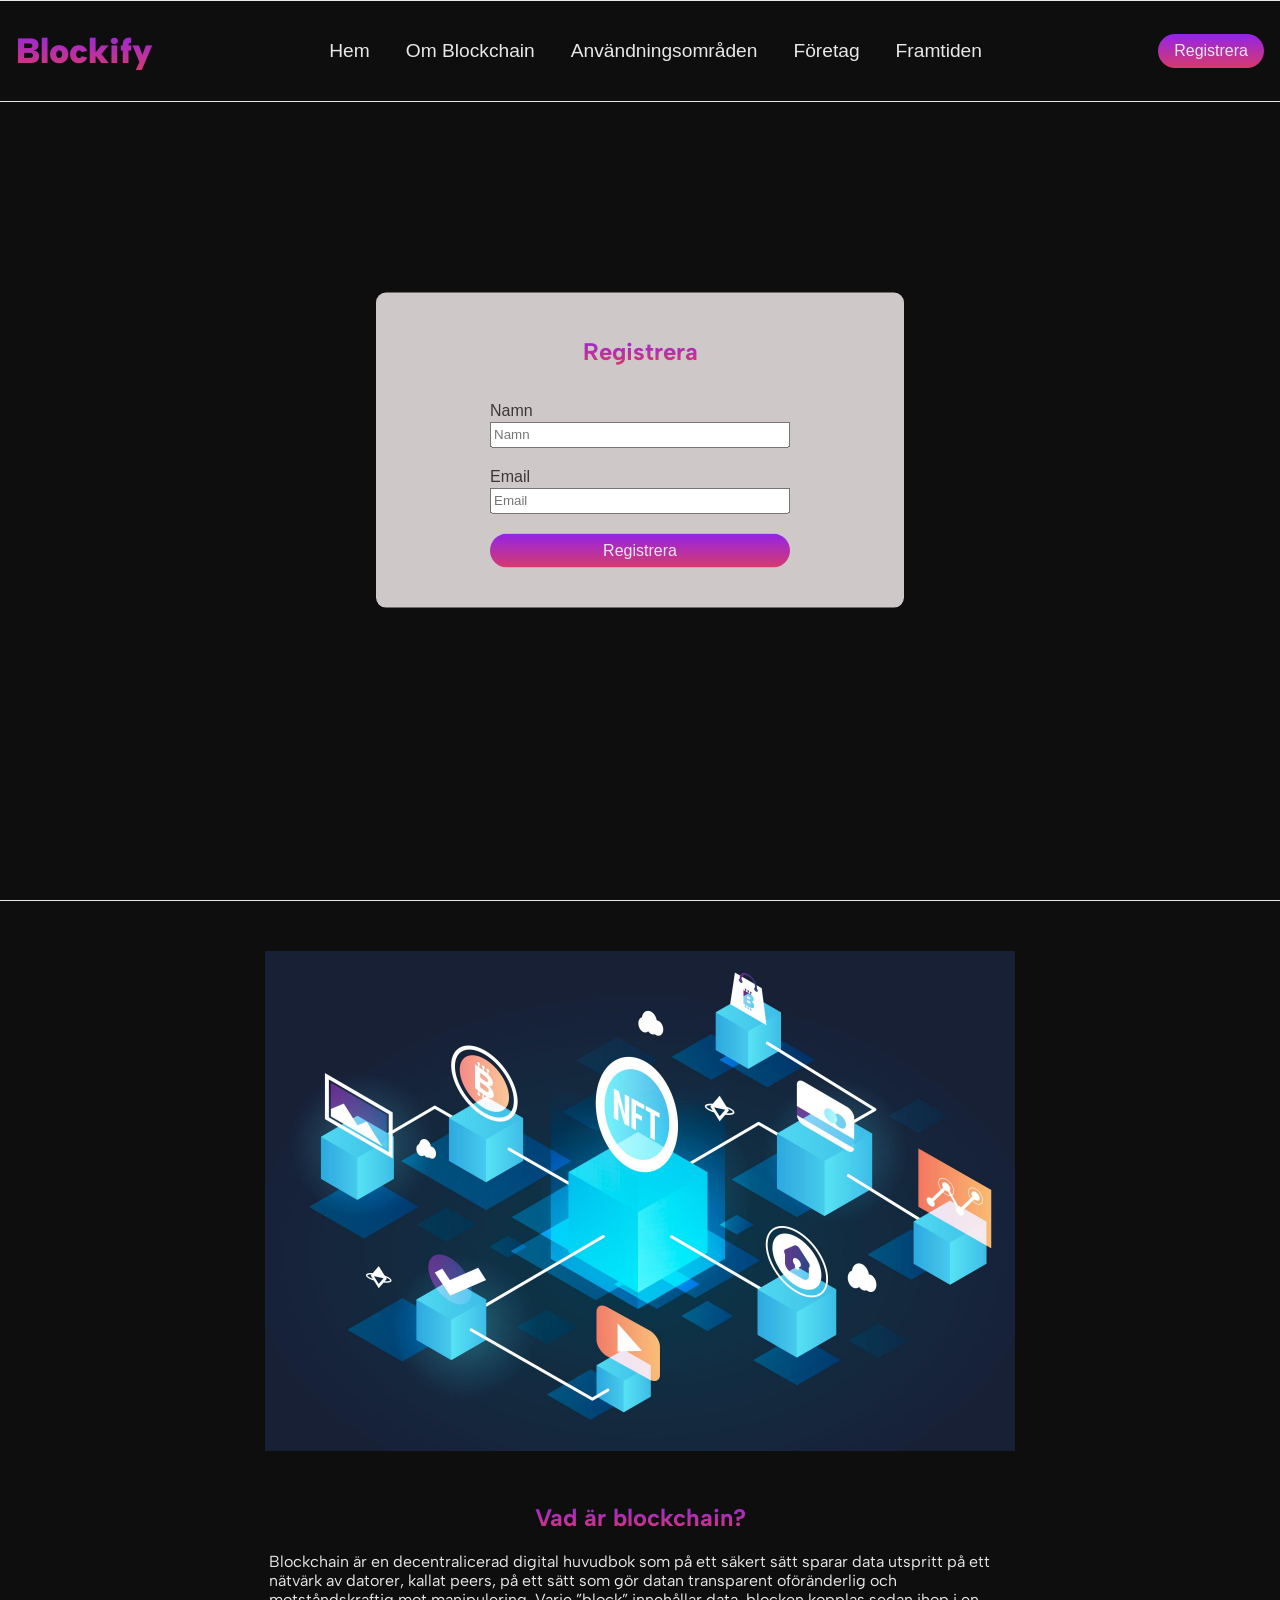
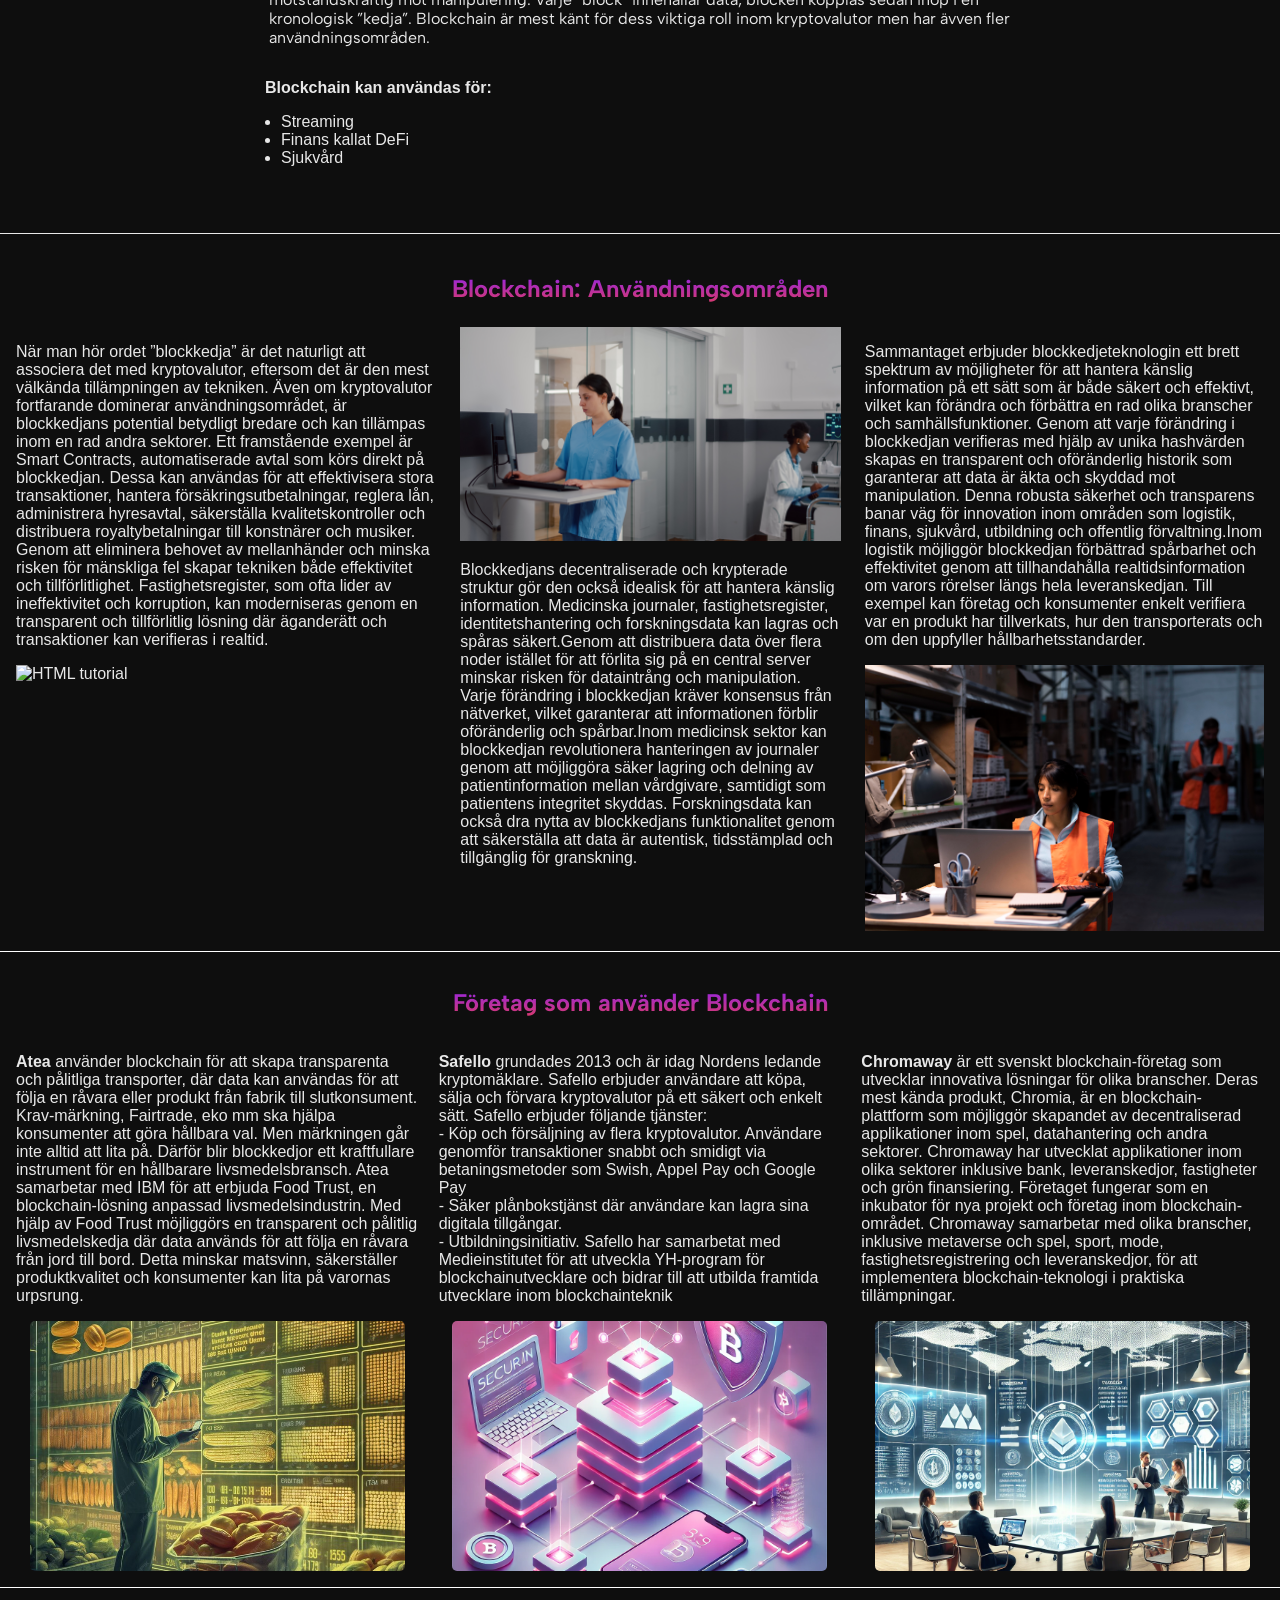
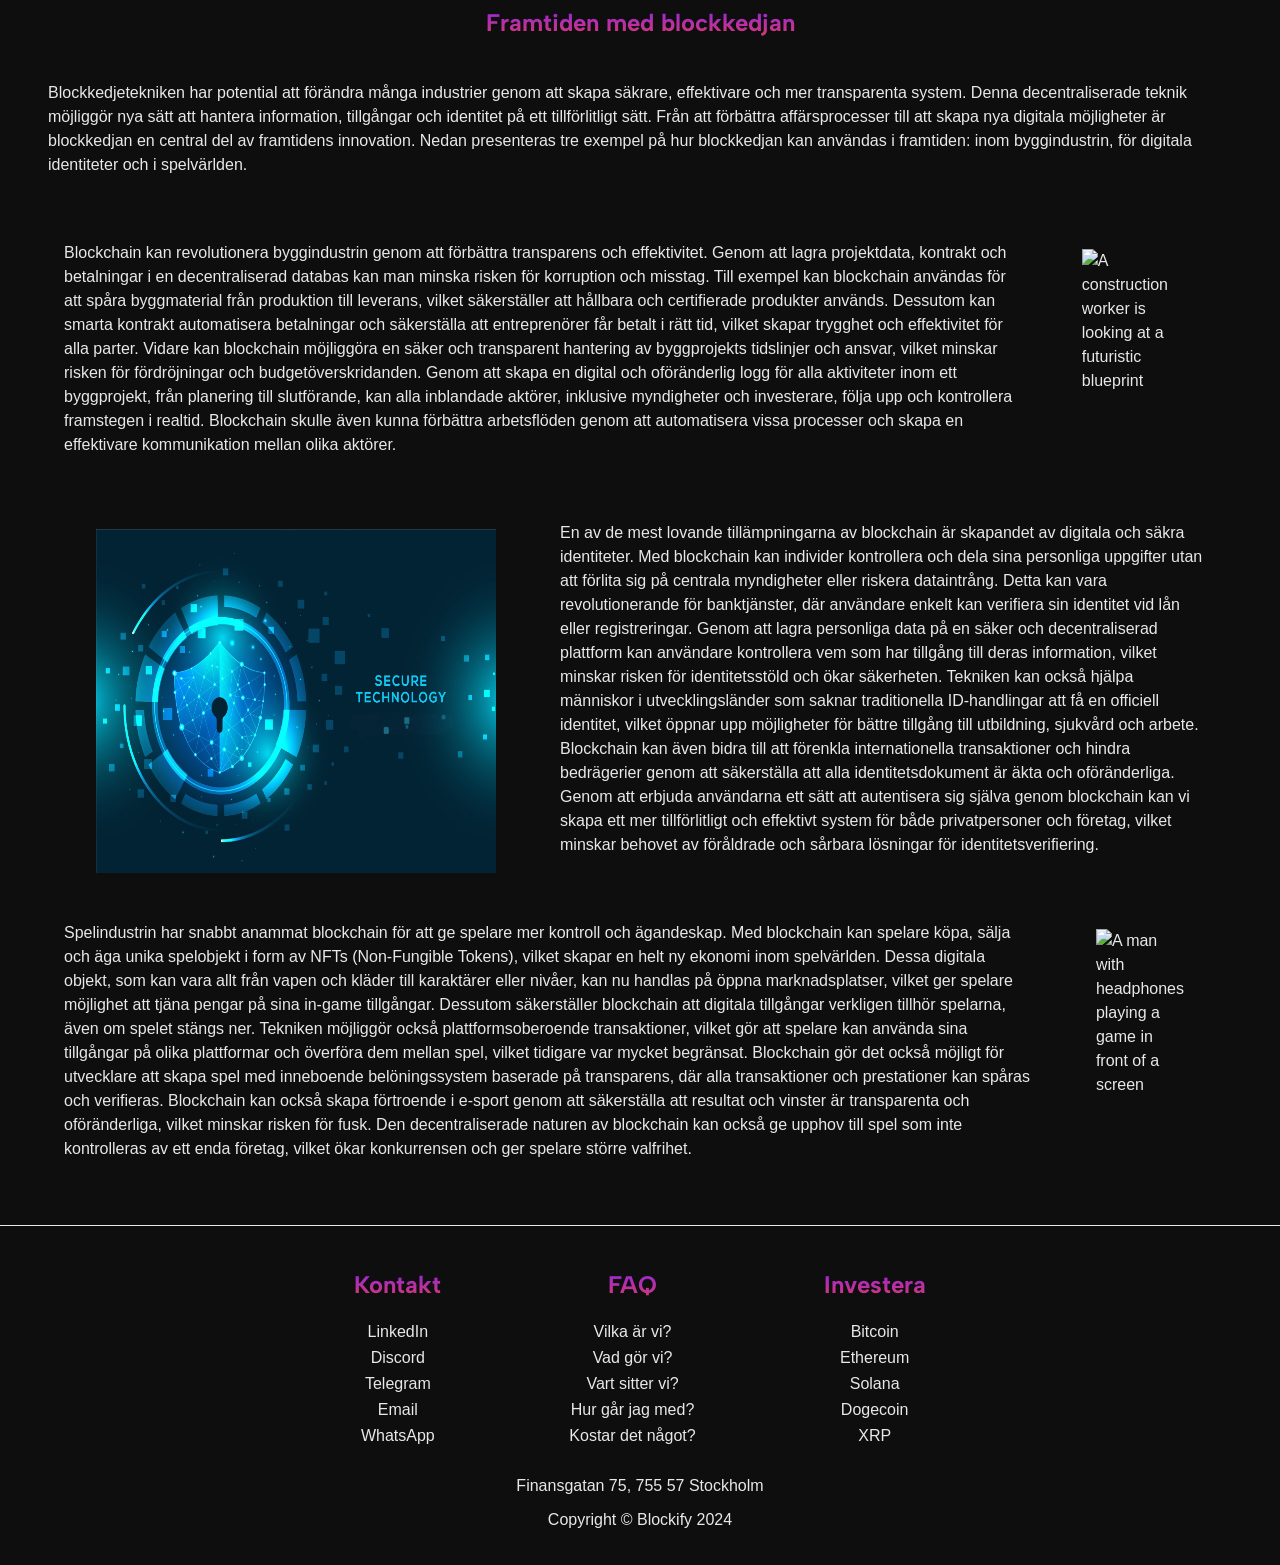
==== index.html @ 1b8ef982 "Valideringsfix ritas images" ====
<!DOCTYPE html>
<html lang="sv">
  <head>
    <link rel="preconnect" href="https://fonts.googleapis.com" />
    <link rel="preconnect" href="https://fonts.gstatic.com" crossorigin />
    <link
      href="https://fonts.googleapis.com/css2?family=Albert+Sans:ital@0;1&display=swap"
      rel="stylesheet"
    />
    <meta charset="UTF-8" />
    <title>HTML 5 Boilerplate</title>
    <link rel="stylesheet" href="CSS/style.css" />
  </head>
  <body>
    <header class="top">
      <nav>
        <div class="nav-wrapper">
          <h1>Blockify</h1>
          <ul class="nav-ul">
            <li class="nav-top">Hem</li>
            <li class="nav-intro-section">Om Blockchain</li>
            <li class="nav-usage-section">Användningsområden</li>
            <li class="nav-container">Företag</li>
            <li class="nav-future-section">Framtiden</li>
          </ul>
          <button class="nav-top" type="button">Registrera</button>
        </div>
      </nav>

      <section class="signup-form-parent">
        <h2 class="signup-heading">Registrera</h2>
        <form class="signup-form">
          <label class="signup-label" for="namn"
            ><span> Namn </span>
            <input name="namn" type="text" id="namn" placeholder="Namn"
          /></label>
          <label class="signup-label" for="email"
            ><span> Email </span>
            <input name="email" type="email" id="email" placeholder="Email"
          /></label>
          <button class="nav-top" type="submit">Registrera</button>
        </form>
      </section>
    </header>

    <main>
      <!-- Image from: https://www.freepik.com/free-vector/gradient-style-nft-concept_14064705.htm#fromView=search&page=1&position=28&uuid=7e52c27d-6ad4-4a2b-aae3-d9a4436852f5 -->
      <section class="intro-section">
        <div class="intro-wrapper">
          <img
            src="./assets/img/blockchain_illustration.jpg"
            alt="block som representerar olika produkter som blockchain kan anvnändas till."
            class="intro-img"
          />
          <div class="intro-text">
            <h2>Vad är blockchain?</h2>
            <p>
              Blockchain är en decentralicerad digital huvudbok som på ett
              säkert sätt sparar data utspritt på ett nätvärk av datorer, kallat
              peers, på ett sätt som gör datan transparent oföränderlig och
              motståndskraftig mot manipulering. Varje ”block” innehållar data,
              blocken kopplas sedan ihop i en kronologisk ”kedja”. Blockchain är
              mest känt för dess viktiga roll inom kryptovalutor men har ävven
              fler användningsområden.
            </p>
          </div>
          <div class="intro-ul-list">
            <strong>Blockchain kan användas för:</strong>
            <ul class="intro-ul">
              <li>Streaming</li>
              <li>Finans kallat DeFi</li>
              <li>Sjukvård</li>
            </ul>
          </div>
        </div>
      </section>

      <section class="usage-section">
        <div class="usage-heading">
          <h3>Blockchain: Användningsområden</h3>
        </div>

        <div class="usage-wrapper">
          <div class="usage-row">
            <p>
              När man hör ordet ”blockkedja” är det naturligt att associera det
              med kryptovalutor, eftersom det är den mest välkända tillämpningen
              av tekniken. Även om kryptovalutor fortfarande dominerar
              användningsområdet, är blockkedjans potential betydligt bredare
              och kan tillämpas inom en rad andra sektorer. Ett framstående
              exempel är Smart Contracts, automatiserade avtal som körs direkt
              på blockkedjan. Dessa kan användas för att effektivisera stora
              transaktioner, hantera försäkringsutbetalningar, reglera lån,
              administrera hyresavtal, säkerställa kvalitetskontroller och
              distribuera royaltybetalningar till konstnärer och musiker. Genom
              att eliminera behovet av mellanhänder och minska risken för
              mänskliga fel skapar tekniken både effektivitet och
              tillförlitlighet. Fastighetsregister, som ofta lider av
              ineffektivitet och korruption, kan moderniseras genom en
              transparent och tillförlitlig lösning där äganderätt och
              transaktioner kan verifieras i realtid.
            </p>
            <img
              src="ellaimages/property.jpg"
              alt="HTML tutorial"
              style="width: 550px; height: auto"
            />
          </div>

          <div class="usage-row">
            <img
              src="ellaimages/medical.jpg"
              alt="HTML tutorial"
              style="width: 550px; height: auto"
            />
            <p>
              Blockkedjans decentraliserade och krypterade struktur gör den
              också idealisk för att hantera känslig information. Medicinska
              journaler, fastighetsregister, identitetshantering och
              forskningsdata kan lagras och spåras säkert.Genom att distribuera
              data över flera noder istället för att förlita sig på en central
              server minskar risken för dataintrång och manipulation. Varje
              förändring i blockkedjan kräver konsensus från nätverket, vilket
              garanterar att informationen förblir oföränderlig och spårbar.Inom
              medicinsk sektor kan blockkedjan revolutionera hanteringen av
              journaler genom att möjliggöra säker lagring och delning av
              patientinformation mellan vårdgivare, samtidigt som patientens
              integritet skyddas. Forskningsdata kan också dra nytta av
              blockkedjans funktionalitet genom att säkerställa att data är
              autentisk, tidsstämplad och tillgänglig för granskning.
            </p>
          </div>

          <div class="usage-row">
            <p>
              Sammantaget erbjuder blockkedjeteknologin ett brett spektrum av
              möjligheter för att hantera känslig information på ett sätt som är
              både säkert och effektivt, vilket kan förändra och förbättra en
              rad olika branscher och samhällsfunktioner. Genom att varje
              förändring i blockkedjan verifieras med hjälp av unika hashvärden
              skapas en transparent och oföränderlig historik som garanterar att
              data är äkta och skyddad mot manipulation. Denna robusta säkerhet
              och transparens banar väg för innovation inom områden som
              logistik, finans, sjukvård, utbildning och offentlig
              förvaltning.Inom logistik möjliggör blockkedjan förbättrad
              spårbarhet och effektivitet genom att tillhandahålla
              realtidsinformation om varors rörelser längs hela leveranskedjan.
              Till exempel kan företag och konsumenter enkelt verifiera var en
              produkt har tillverkats, hur den transporterats och om den
              uppfyller hållbarhetsstandarder.
            </p>
            <img
              src="ellaimages/warehouse.jpg"
              alt="HTML tutorial"
              style="width: 550px; height: auto"
            />
          </div>
        </div>
      </section>

      <!--Företag-->
      <section class="container">
        <h2>Företag som använder Blockchain</h2>
        <div class="grid">
          <div class="item">
            <div class="text-box">
              <p>
                <strong>Atea</strong> använder blockchain för att skapa
                transparenta och pålitliga transporter, där data kan användas
                för att följa en råvara eller produkt från fabrik till
                slutkonsument. Krav-märkning, Fairtrade, eko mm ska hjälpa
                konsumenter att göra hållbara val. Men märkningen går inte
                alltid att lita på. Därför blir blockkedjor ett kraftfullare
                instrument för en hållbarare livsmedelsbransch. Atea samarbetar
                med IBM för att erbjuda Food Trust, en blockchain-lösning
                anpassad livsmedelsindustrin. Med hjälp av Food Trust möjliggörs
                en transparent och pålitlig livsmedelskedja där data används för
                att följa en råvara från jord till bord. Detta minskar matsvinn,
                säkerställer produktkvalitet och konsumenter kan lita på
                varornas urpsrung.
              </p>
            </div>
            <div class="image-box">
              <img src="assets/ritaimages/foodindustry.jpg" alt="Varans blockchain" />
            </div>
          </div>
          <div class="item">
            <div class="text-box">
              <p>
                <b>Safello</b> grundades 2013 och är idag Nordens ledande
                kryptomäklare. Safello erbjuder användare att köpa, sälja och
                förvara kryptovalutor på ett säkert och enkelt sätt. Safello
                erbjuder följande tjänster:<br />
                - Köp och försäljning av flera kryptovalutor. Användare genomför
                transaktioner snabbt och smidigt via betaningsmetoder som Swish,
                Appel Pay och Google Pay<br />
                - Säker plånbokstjänst där användare kan lagra sina digitala
                tillgångar.<br />
                - Utbildningsinitiativ. Safello har samarbetat med
                Medieinstitutet för att utveckla YH-program för
                blockchainutvecklare och bidrar till att utbilda framtida
                utvecklare inom blockchainteknik
              </p>
            </div>
            <div class="image-box">
              <img src="assets/ritaimages/blockchainwallet.webp" alt="Blockchain-plånbok"/>
            </div>
          </div>
          <div class="item">
            <div class="text-box">
              <p>
                <b>Chromaway</b> är ett svenskt blockchain-företag som utvecklar
                innovativa lösningar för olika branscher. Deras mest kända
                produkt, Chromia, är en blockchain-plattform som möjliggör
                skapandet av decentraliserad applikationer inom spel,
                datahantering och andra sektorer. Chromaway har utvecklat
                applikationer inom olika sektorer inklusive bank,
                leveranskedjor, fastigheter och grön finansiering. Företaget
                fungerar som en inkubator för nya projekt och företag inom
                blockchain-området. Chromaway samarbetar med olika branscher,
                inklusive metaverse och spel, sport, mode,
                fastighetsregistrering och leveranskedjor, för att implementera
                blockchain-teknologi i praktiska tillämpningar.
              </p>
            </div>
            <div class="image-box">
              <img src="assets/ritaimages/foretag.webp" alt="Blockchainföretag"/>
            </div>
          </div>
        </div>
      </section>

<section class="future-section">
  <h2 class="rubrik-framtid">Framtiden med blockkedjan</h2>
  <p class="intro-framtid">Blockkedjetekniken har potential att förändra många industrier genom att skapa säkrare, effektivare och mer transparenta system. Denna decentraliserade teknik möjliggör nya sätt att hantera information, tillgångar och identitet på ett tillförlitligt sätt. Från att förbättra affärsprocesser till att skapa nya digitala möjligheter är blockkedjan en central del av framtidens innovation.
    Nedan presenteras tre exempel på hur blockkedjan kan användas i framtiden: inom byggindustrin, för digitala identiteter och i spelvärlden.</p>
  <article class="intro-framtid">
    <h2 class="visually-hidden">How to use blockchain in the construction industry</h2>
    <p class="text1"> 
      Blockchain kan revolutionera byggindustrin genom att förbättra transparens och effektivitet. Genom att lagra projektdata, kontrakt och betalningar i en decentraliserad databas kan man minska risken för korruption och misstag. Till exempel kan blockchain användas för att spåra byggmaterial från produktion till leverans, vilket säkerställer att hållbara och certifierade produkter används. Dessutom kan smarta kontrakt automatisera betalningar och säkerställa att entreprenörer får betalt i rätt tid, vilket skapar trygghet och effektivitet för alla parter. Vidare kan blockchain möjliggöra en säker och transparent hantering av byggprojekts tidslinjer och ansvar, vilket minskar risken för fördröjningar och budgetöverskridanden. Genom att skapa en digital och oföränderlig logg för alla aktiviteter inom ett byggprojekt, från planering till slutförande, kan alla inblandade aktörer, inklusive myndigheter och investerare, följa upp och kontrollera framstegen i realtid. Blockchain skulle även kunna förbättra arbetsflöden genom att automatisera vissa processer och skapa en effektivare kommunikation mellan olika aktörer.
    </p>
    <img class="construction" src="niklasimages/construction.jpg" alt="A construction worker is looking at a futuristic blueprint" width="400" height="250">
  </article>

  <article class="intro-framtid">
    <h2 class="visually-hidden">Secure identity with blockchain</h2>
    <img class="security" src="niklasimages/security.png" alt="A digital lock with the text secure technology" width="400" height="250" >
    <p class="text2"> 
      En av de mest lovande tillämpningarna av blockchain är skapandet av digitala och säkra identiteter. Med blockchain kan individer kontrollera och dela sina personliga uppgifter utan att förlita sig på centrala myndigheter eller riskera dataintrång. Detta kan vara revolutionerande för banktjänster, där användare enkelt kan verifiera sin identitet vid lån eller registreringar. Genom att lagra personliga data på en säker och decentraliserad plattform kan användare kontrollera vem som har tillgång till deras information, vilket minskar risken för identitetsstöld och ökar säkerheten. Tekniken kan också hjälpa människor i utvecklingsländer som saknar traditionella ID-handlingar att få en officiell identitet, vilket öppnar upp möjligheter för bättre tillgång till utbildning, sjukvård och arbete. Blockchain kan även bidra till att förenkla internationella transaktioner och hindra bedrägerier genom att säkerställa att alla identitetsdokument är äkta och oföränderliga. Genom att erbjuda användarna ett sätt att autentisera sig själva genom blockchain kan vi skapa ett mer tillförlitligt och effektivt system för både privatpersoner och företag, vilket minskar behovet av föråldrade och sårbara lösningar för identitetsverifiering.
    </p>
  </article>

  <article class="intro-framtid">
    <h2 class="visually-hidden">Gaming with blockchain technology</h2>
    <p class="text1"> 
      Spelindustrin har snabbt anammat blockchain för att ge spelare mer kontroll och ägandeskap. Med blockchain kan spelare köpa, sälja och äga unika spelobjekt i form av NFTs (Non-Fungible Tokens), vilket skapar en helt ny ekonomi inom spelvärlden. Dessa digitala objekt, som kan vara allt från vapen och kläder till karaktärer eller nivåer, kan nu handlas på öppna marknadsplatser, vilket ger spelare möjlighet att tjäna pengar på sina in-game tillgångar. Dessutom säkerställer blockchain att digitala tillgångar verkligen tillhör spelarna, även om spelet stängs ner. Tekniken möjliggör också plattformsoberoende transaktioner, vilket gör att spelare kan använda sina tillgångar på olika plattformar och överföra dem mellan spel, vilket tidigare var mycket begränsat. Blockchain gör det också möjligt för utvecklare att skapa spel med inneboende belöningssystem baserade på transparens, där alla transaktioner och prestationer kan spåras och verifieras. Blockchain kan också skapa förtroende i e-sport genom att säkerställa att resultat och vinster är transparenta och oföränderliga, vilket minskar risken för fusk. Den decentraliserade naturen av blockchain kan också ge upphov till spel som inte kontrolleras av ett enda företag, vilket ökar konkurrensen och ger spelare större valfrihet.
    </p>
    <img class="gaming" src="niklasimages/gaming.jpg" alt="A man with headphones playing a game in front of a screen" width="400" height="250" >
  </article>
    <!-- Image from: https://www.freepik.com/free-vector/gradient-style-nft-concept_14064705.htm#fromView=search&page=1&position=28&uuid=7e52c27d-6ad4-4a2b-aae3-d9a4436852f5 -->
  </section>
</main>
  

<footer>
  <div class="footer-wrapper">
  <div class="footer-list">
    <h3>Kontakt</h3>
    <ul class="footer-ul">
      <li>LinkedIn</li>
      <li>Discord</li>
      <li>Telegram</li>
      <li>Email</li>
      <li>WhatsApp</li>
    </ul>
  </div>
  <div class="footer-list">
    <h3>FAQ</h3>
    <ul class="footer-ul">
      <li>Vilka är vi?</li>
      <li>Vad gör vi?</li>
      <li>Vart sitter vi?</li>
      <li>Hur går jag med?</li>
      <li>Kostar det något?</li>
    </ul>
  </div>
  <div class="footer-list">
    <h3>Investera</h3>
    <ul class="footer-ul">
      <li>Bitcoin</li>
      <li>Ethereum</li>
      <li>Solana</li>
      <li>Dogecoin</li>
      <li>XRP</li>
    </ul>
  </div>  </div>
  <div class="copyright">
    <p>Finansgatan 75, 755 57 Stockholm</p>
    <p>Copyright &copy; Blockify 2024</p>
  </div>
</footer>
<script src="script.js"></script>
</body>

</html>
---- CSS/style.css ----
body {
  margin: 0;
  padding: 0;
  background-color: #0e0e0e;
  color: #e8e8e8;
  font-family: "Inter", sans-serif;
}

header {
  display: flex;
  flex-direction: column;
  align-items: center;
  position: relative;
  min-width: 100vw;
  height: 100vh;
}

nav {
  display: flex;
  min-width: 100vw;
  justify-content: center;
  position: fixed;
  border: solid 1px#E8E8E8;
  background-color: #0e0e0e;
  z-index: 1;
}

.nav-wrapper {
  padding: 0 16px;
  left: 0;
  top: 0;
  display: flex;
  align-items: center;
  justify-content: space-between;
  width: 100%;
  max-width: 1400px;
}

h1 {
  font-size: 2.2rem;
  background: -webkit-linear-gradient(#9324e8, #d73a6c);
  -webkit-background-clip: text;
  -webkit-text-fill-color: transparent;
  font-family: "Albert Sans", sans-serif;
  font-optical-sizing: auto;
  font-weight: 900;
}

.nav-ul {
  display: flex;
  list-style: none;
  gap: 36px;
  font-family: "Inter", sans-serif;
  font-size: 1.2rem;
  padding: 0;
}

button {
  background-image: linear-gradient(#9324e8, #d73a6c);
  padding: 8px 16px;
  border: none;
  border-radius: 20px;
  font-size: 1rem;
  color: #e8e8e8;
}

.signup-form-parent {
  display: flex;
  flex-direction: column;
  background-color: rgb(207, 200, 200);
  position: absolute;
  top: 50%;
  left: 50%;
  transform: translate(-50%, -50%);
  padding: 24px 98px;
  color: #3c3838;
  text-align: center;
  border-radius: 10px;
}

.signup-form {
  display: flex;
  flex-direction: column;
  padding: 16px;
  gap: 20px;
  min-width: 300px;
}

.signup-label {
  display: flex;
  flex-direction: column;
  gap: 2px;
  min-width: 100%;
  text-align: left;
}

.signup-heading {
  font-family: "Albert Sans", sans-serif;
}

input {
  height: 20px;
}

.intro-section {
  border-top: solid 1px#E8E8E8;
  border-bottom: solid 1px#E8E8E8;
  padding: 16px;
}

.intro-wrapper {
  min-height: 100vh;
  display: flex;
  flex-direction: column;
  align-items: center;
  justify-content: center;
  gap: 12px;
  margin: auto;
  max-width: 750px;
}

.intro-text {
  padding: 4px;
  font-family: "Albert Sans", sans-serif;
}

.intro-img {
  margin-bottom: 16px;
}

.intro-ul-list {
  width: 100%;
}

.intro-ul {
  padding: 0 16px;
}

.usage-section {
  display: flex;
  flex-direction: column;
  align-items: center;
  padding: 16px;
}

.usages-heading {
  margin-bottom: 16px;
  font-size: 1.5rem;
  text-align: center;
  font-family: "Albert Sans", sans-serif;
}

.usage-wrapper {
  display: flex;
  flex-direction: row;
  justify-content: space-between;
  gap: 24px;
  width: 100%;
  max-width: 1800px;
  margin: auto;
}

img {
  max-width: 100%;
  height: auto;
}
@media (max-width: 768px) {
  .usage-row {
    flex-direction: column;
  }

  p {
    margin-bottom: 16px;
  }
}

@media (max-width: 480px) {
  .usage-wrapper {
    flex-direction: column;
  }

  .usage-row {
    max-width: 100%;
  }
}

footer {
  background-color: #0e0e0e;
  flex-direction: column;
  padding: 20px;
  border-top: solid 1px#E8E8E8;
}

.footer-wrapper {
  display: flex;
  gap: 128px;
  justify-content: center;
  margin-bottom: 16px;
}

.footer-ul {
  padding: 0;
  list-style: none;
  flex-direction: column;
  display: flex;
  gap: 8px;
}

.footer-list {
  text-align: center;
}

.copyright {
  text-align: center;
}

h3 {
  font-size: 1.5rem;
  background: -webkit-linear-gradient(#9324e8, #d73a6c);
  -webkit-background-clip: text;
  -webkit-text-fill-color: transparent;
  text-align: center;
  font-family: "Albert Sans", sans-serif;
}

/*Företag-section*/

.container {
    padding-bottom: 40px;
    margin: 0 auto;
    border-top: 1px solid white;
    max-width: 1800px;
    padding: 16px;
    
}

h2 {
  text-align: center;
  font-family: "Albert Sans", sans-serif;
  background: -webkit-linear-gradient(#9324e8, #d73a6c);
  -webkit-background-clip: text;
  -webkit-text-fill-color: transparent;
}

.grid {
  display: grid;
  grid-template-columns: repeat(3, 1fr);
  gap: 20px;
  max-width: 1800px;
  margin: auto;
}

.item {
  display: flex;
  flex-direction: column;
  align-items: center;
}

.image-box {
  display: flex;
  align-items: center;
  justify-content: center;
  height: 250px;
  border-radius: 5px;
  overflow: hidden;
}

.image-box img {
  max-width: 100%;
  max-height: 150%;
}

.future-section {
  border-top: 1px solid white;
  padding-bottom: 40px;
}

.future-wrapper {
  max-width: 1800px;
  margin: auto;
}

.intro-framtid {
  display: flex;
  padding-top: 24px;
  padding-bottom: 8px;
  padding-left: 48px;
  padding-right: 48px;
  line-height: 1.5;
}

.rubrik-framtid {
  text-align: center;
  font-family: "Albert Sans", sans-serif;
  background: -webkit-linear-gradient(#9324e8, #d73a6c);
  -webkit-background-clip: text;
  -webkit-text-fill-color: transparent;
}

.text1 {
  padding-left: 16px;
  padding-right: 64px;
  text-align: left;
  line-height: 1.5;
}

.construction {
  padding-right: 64px;
  padding-top: 24px;
}

.text2 {
  padding-left: 64px;
  padding-right: 24px;
  text-align: left;
  line-height: 1.5;
}

.security {
  padding-left: 48px;
  padding-top: 24px;
}

.gaming {
  padding-right: 48px;
  padding-top: 24px;
}

.visually-hidden {
    position: absolute;
    width: 1px;
    height: 1px;
    margin: -1px;
    padding: 0;
    border: 0;
    clip: rect(0, 0, 0, 0);
    overflow: hidden;
  }

html {
  scroll-padding-top: 74px;
}

.nav-top {
  cursor: pointer;
}

.nav-intro-section {
  cursor: pointer;
}

.nav-usage-section {
  cursor: pointer;
}

.nav-container {
  cursor: pointer;
}

.nav-future-section {
  cursor: pointer;
}
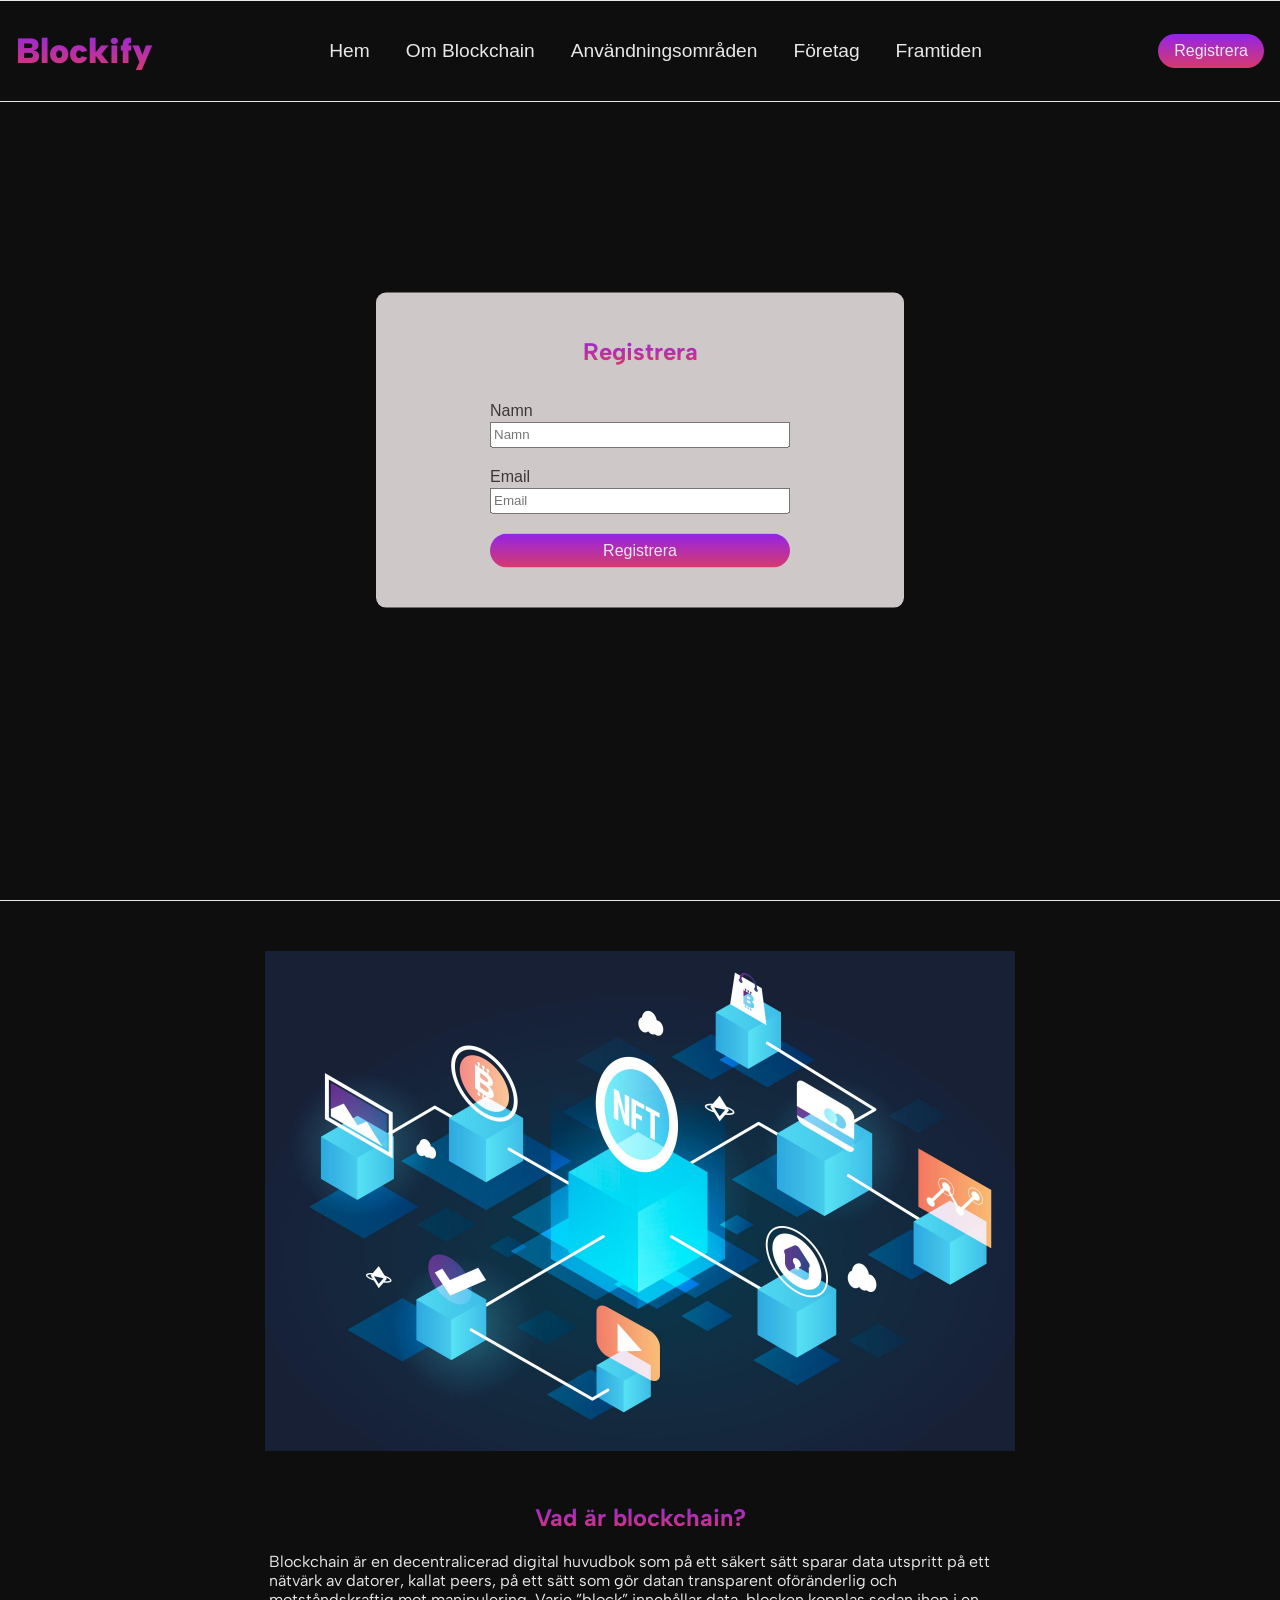
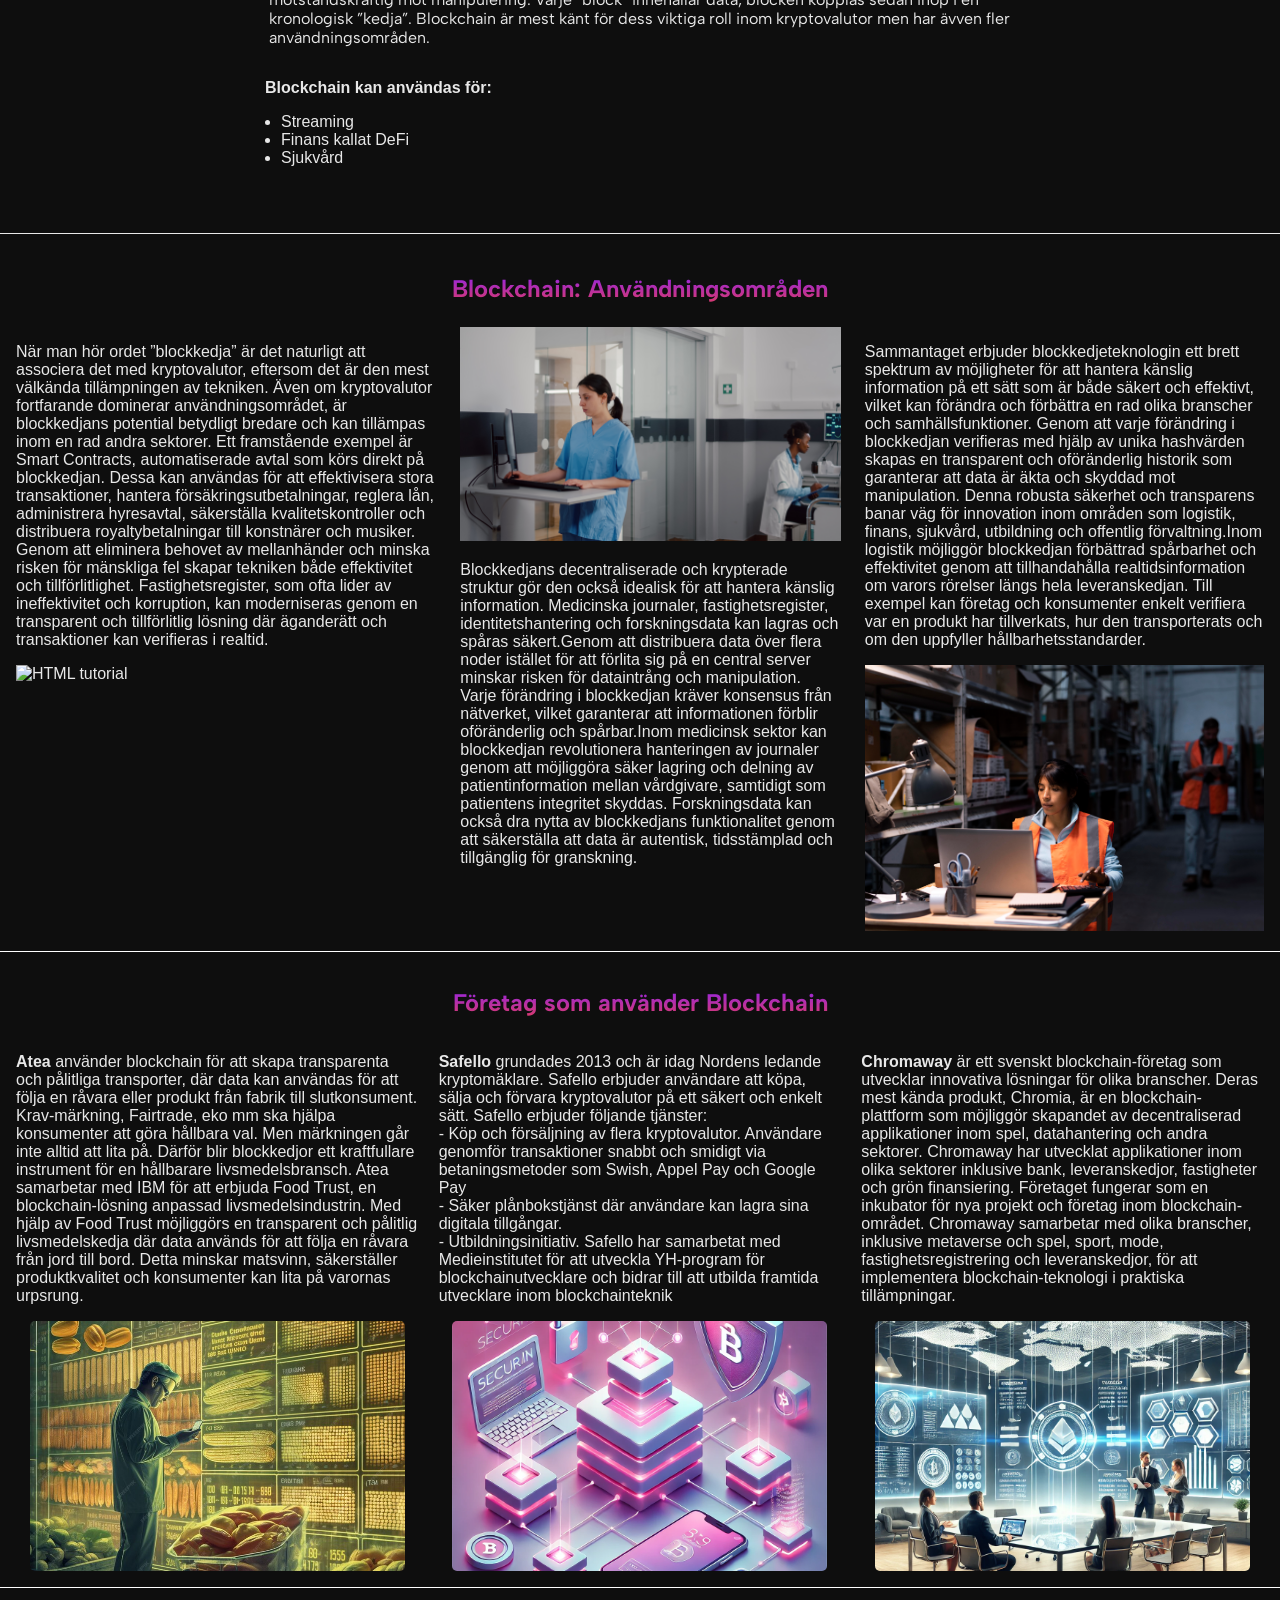
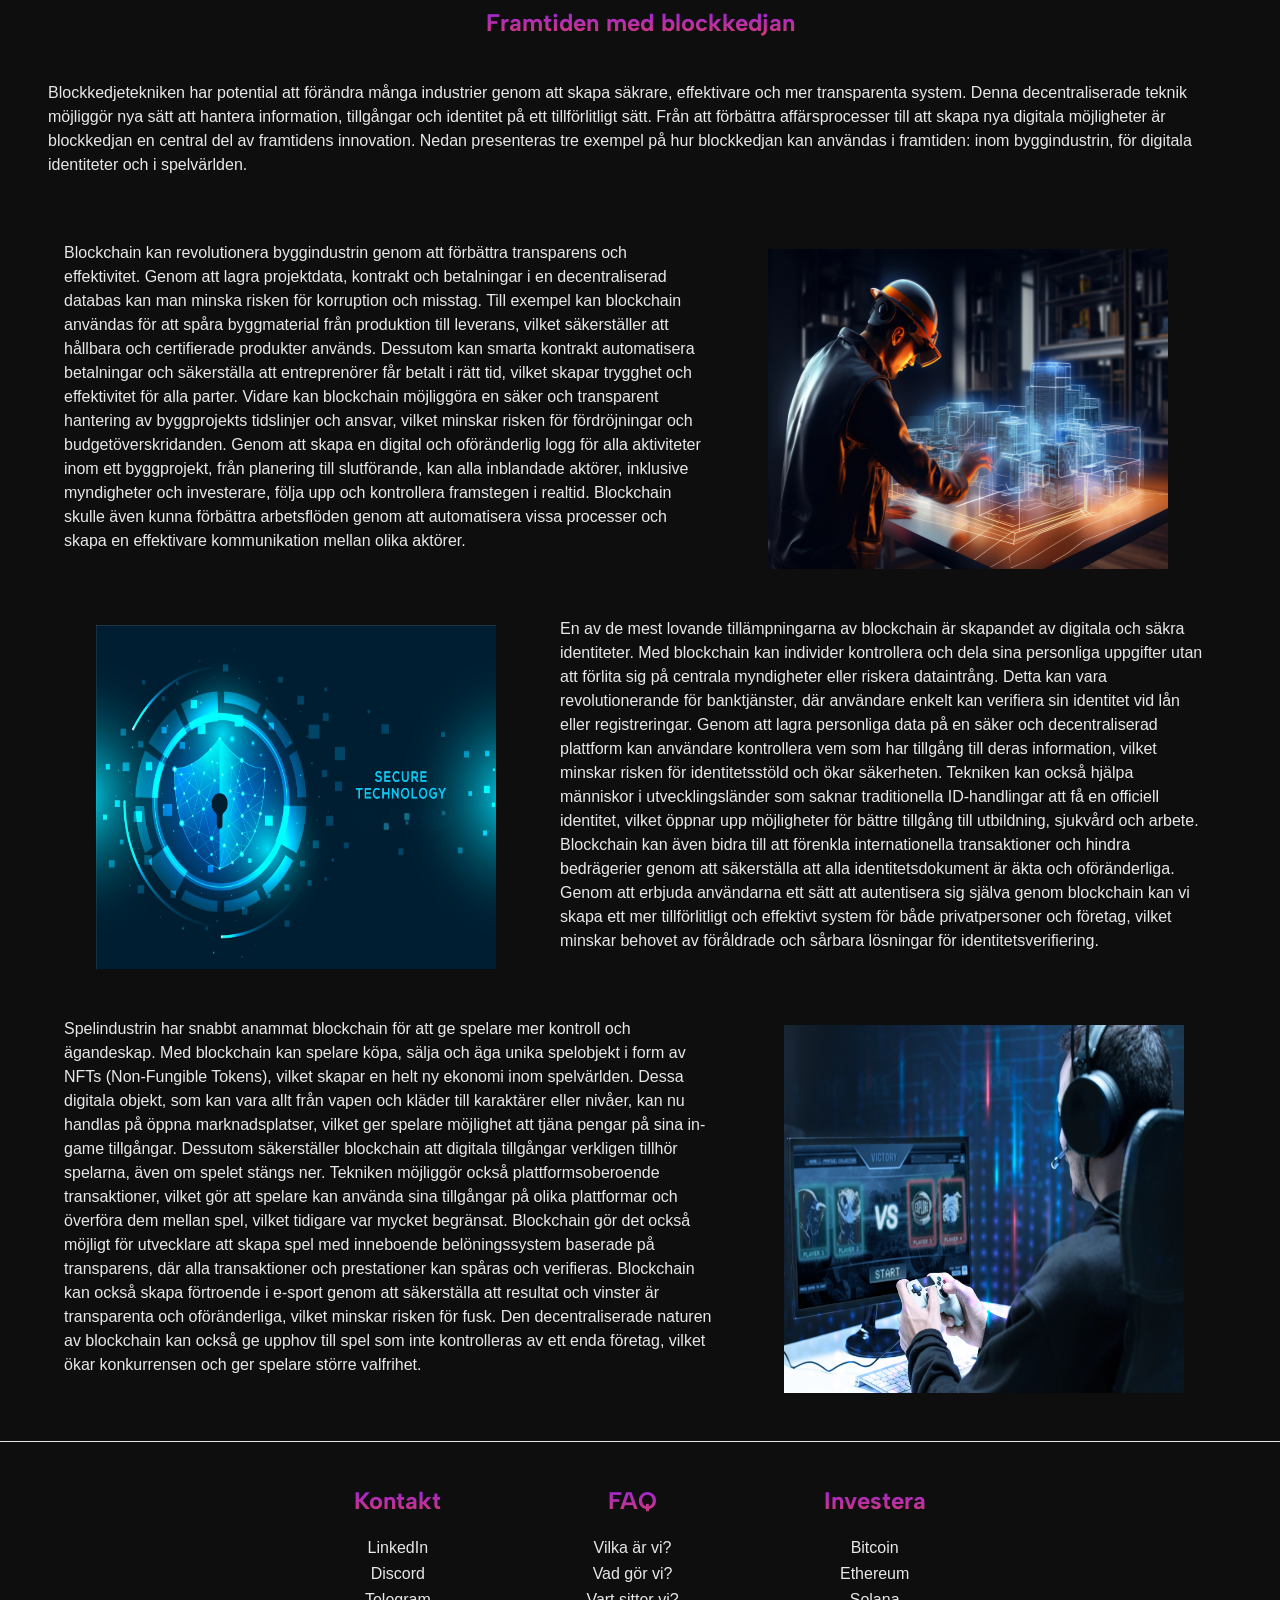
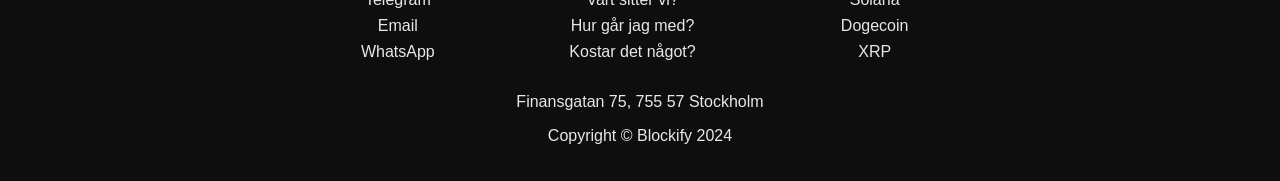
==== commit 07654db4: "Storleken på bilder mindre" ====
--- a/index.html
+++ b/index.html
@@ -101,7 +101,7 @@
               transaktioner kan verifieras i realtid.
             </p>
             <img
-              src="ellaimages/property.jpg"
+              src="assets/ellaimages/property.jpg"
               alt="HTML tutorial"
               style="width: 550px; height: auto"
             />
@@ -109,7 +109,7 @@
 
           <div class="usage-row">
             <img
-              src="ellaimages/medical.jpg"
+              src="assets/ellaimages/medical.jpg"
               alt="HTML tutorial"
               style="width: 550px; height: auto"
             />
@@ -150,7 +150,7 @@
               uppfyller hållbarhetsstandarder.
             </p>
             <img
-              src="ellaimages/warehouse.jpg"
+              src="assets/ellaimages/warehouse.jpg"
               alt="HTML tutorial"
               style="width: 550px; height: auto"
             />
@@ -239,12 +239,12 @@
     <p class="text1"> 
       Blockchain kan revolutionera byggindustrin genom att förbättra transparens och effektivitet. Genom att lagra projektdata, kontrakt och betalningar i en decentraliserad databas kan man minska risken för korruption och misstag. Till exempel kan blockchain användas för att spåra byggmaterial från produktion till leverans, vilket säkerställer att hållbara och certifierade produkter används. Dessutom kan smarta kontrakt automatisera betalningar och säkerställa att entreprenörer får betalt i rätt tid, vilket skapar trygghet och effektivitet för alla parter. Vidare kan blockchain möjliggöra en säker och transparent hantering av byggprojekts tidslinjer och ansvar, vilket minskar risken för fördröjningar och budgetöverskridanden. Genom att skapa en digital och oföränderlig logg för alla aktiviteter inom ett byggprojekt, från planering till slutförande, kan alla inblandade aktörer, inklusive myndigheter och investerare, följa upp och kontrollera framstegen i realtid. Blockchain skulle även kunna förbättra arbetsflöden genom att automatisera vissa processer och skapa en effektivare kommunikation mellan olika aktörer.
     </p>
-    <img class="construction" src="niklasimages/construction.jpg" alt="A construction worker is looking at a futuristic blueprint" width="400" height="250">
+    <img class="construction" src="assets/niklasimages/construction.webp" alt="A construction worker is looking at a futuristic blueprint" width="400" height="250">
   </article>
 
   <article class="intro-framtid">
     <h2 class="visually-hidden">Secure identity with blockchain</h2>
-    <img class="security" src="niklasimages/security.png" alt="A digital lock with the text secure technology" width="400" height="250" >
+    <img class="security" src="assets/niklasimages/security.png" alt="A digital lock with the text secure technology" width="400" height="250" >
     <p class="text2"> 
       En av de mest lovande tillämpningarna av blockchain är skapandet av digitala och säkra identiteter. Med blockchain kan individer kontrollera och dela sina personliga uppgifter utan att förlita sig på centrala myndigheter eller riskera dataintrång. Detta kan vara revolutionerande för banktjänster, där användare enkelt kan verifiera sin identitet vid lån eller registreringar. Genom att lagra personliga data på en säker och decentraliserad plattform kan användare kontrollera vem som har tillgång till deras information, vilket minskar risken för identitetsstöld och ökar säkerheten. Tekniken kan också hjälpa människor i utvecklingsländer som saknar traditionella ID-handlingar att få en officiell identitet, vilket öppnar upp möjligheter för bättre tillgång till utbildning, sjukvård och arbete. Blockchain kan även bidra till att förenkla internationella transaktioner och hindra bedrägerier genom att säkerställa att alla identitetsdokument är äkta och oföränderliga. Genom att erbjuda användarna ett sätt att autentisera sig själva genom blockchain kan vi skapa ett mer tillförlitligt och effektivt system för både privatpersoner och företag, vilket minskar behovet av föråldrade och sårbara lösningar för identitetsverifiering.
     </p>
@@ -255,7 +255,7 @@
     <p class="text1"> 
       Spelindustrin har snabbt anammat blockchain för att ge spelare mer kontroll och ägandeskap. Med blockchain kan spelare köpa, sälja och äga unika spelobjekt i form av NFTs (Non-Fungible Tokens), vilket skapar en helt ny ekonomi inom spelvärlden. Dessa digitala objekt, som kan vara allt från vapen och kläder till karaktärer eller nivåer, kan nu handlas på öppna marknadsplatser, vilket ger spelare möjlighet att tjäna pengar på sina in-game tillgångar. Dessutom säkerställer blockchain att digitala tillgångar verkligen tillhör spelarna, även om spelet stängs ner. Tekniken möjliggör också plattformsoberoende transaktioner, vilket gör att spelare kan använda sina tillgångar på olika plattformar och överföra dem mellan spel, vilket tidigare var mycket begränsat. Blockchain gör det också möjligt för utvecklare att skapa spel med inneboende belöningssystem baserade på transparens, där alla transaktioner och prestationer kan spåras och verifieras. Blockchain kan också skapa förtroende i e-sport genom att säkerställa att resultat och vinster är transparenta och oföränderliga, vilket minskar risken för fusk. Den decentraliserade naturen av blockchain kan också ge upphov till spel som inte kontrolleras av ett enda företag, vilket ökar konkurrensen och ger spelare större valfrihet.
     </p>
-    <img class="gaming" src="niklasimages/gaming.jpg" alt="A man with headphones playing a game in front of a screen" width="400" height="250" >
+    <img class="gaming" src="assets/niklasimages/gaming.webp" alt="A man with headphones playing a game in front of a screen" width="400" height="250" >
   </article>
     <!-- Image from: https://www.freepik.com/free-vector/gradient-style-nft-concept_14064705.htm#fromView=search&page=1&position=28&uuid=7e52c27d-6ad4-4a2b-aae3-d9a4436852f5 -->
   </section>
--- a/CSS/style.css
+++ b/CSS/style.css
@@ -37,14 +37,13 @@
 }
 
 h1 {
-  font-size: 2.2rem;
-  background: -webkit-linear-gradient(#9324e8, #d73a6c);
-  -webkit-background-clip: text;
-  -webkit-text-fill-color: transparent;
-  font-family: "Albert Sans", sans-serif;
-  font-optical-sizing: auto;
-  font-weight: 900;
-}
+    font-size: 2.2rem;
+    background: -webkit-linear-gradient(#9324e8, #d73a6c); 
+    -webkit-background-clip: text;
+    color: transparent; 
+    font-family: "Albert Sans", sans-serif;
+    font-weight: 900;
+  }
 
 .nav-ul {
   display: flex;
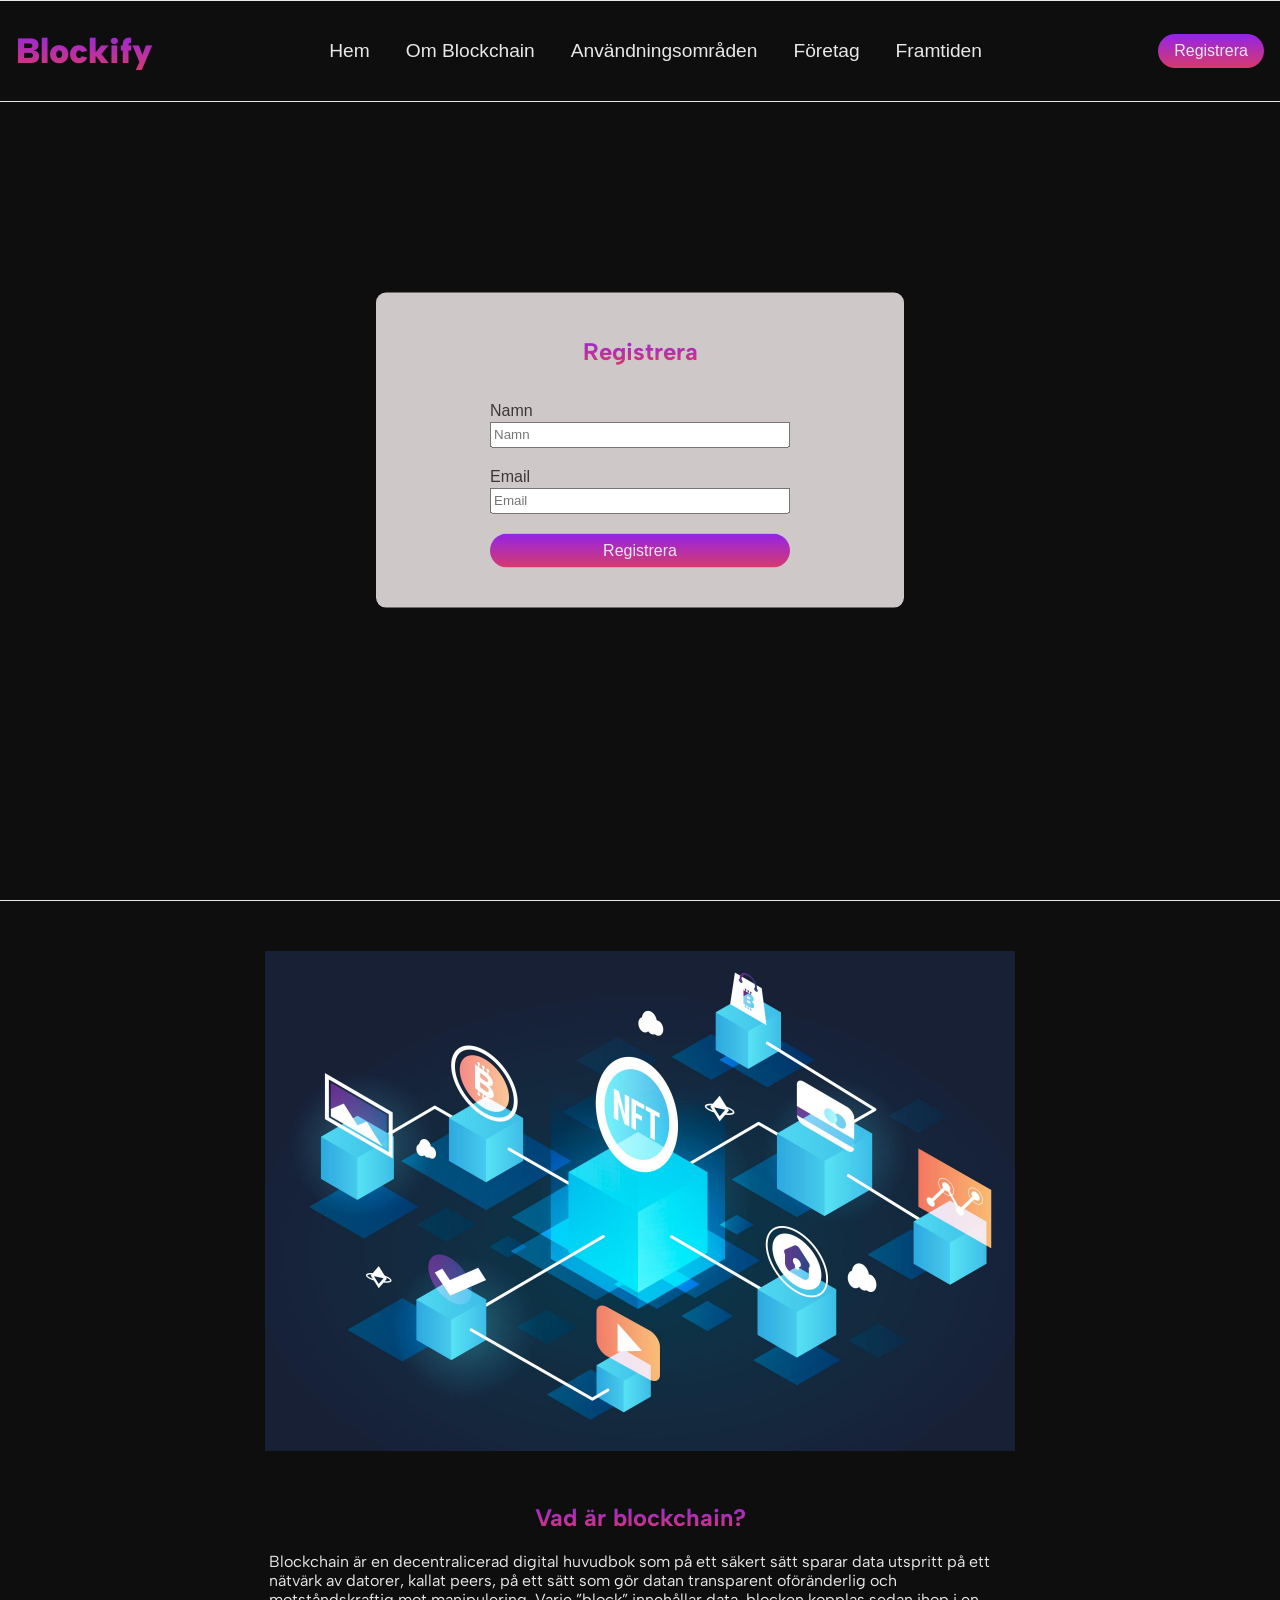
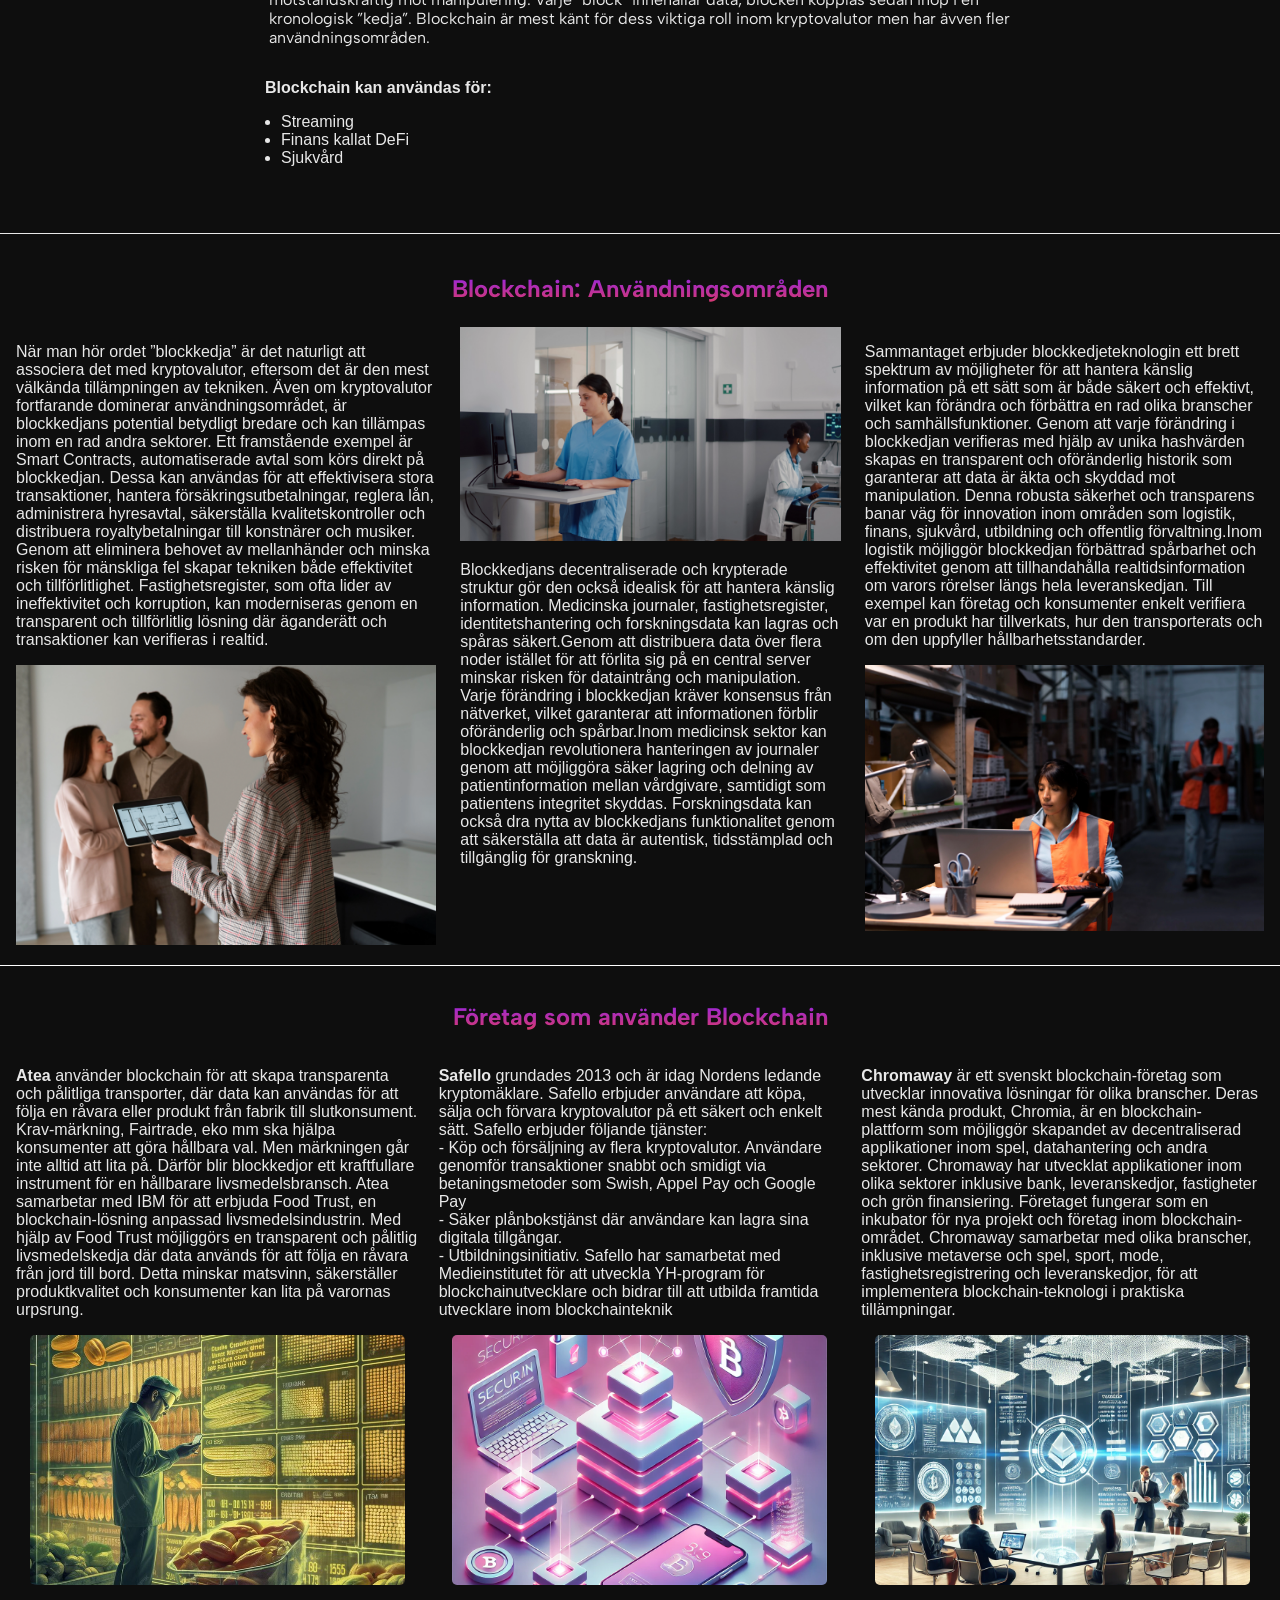
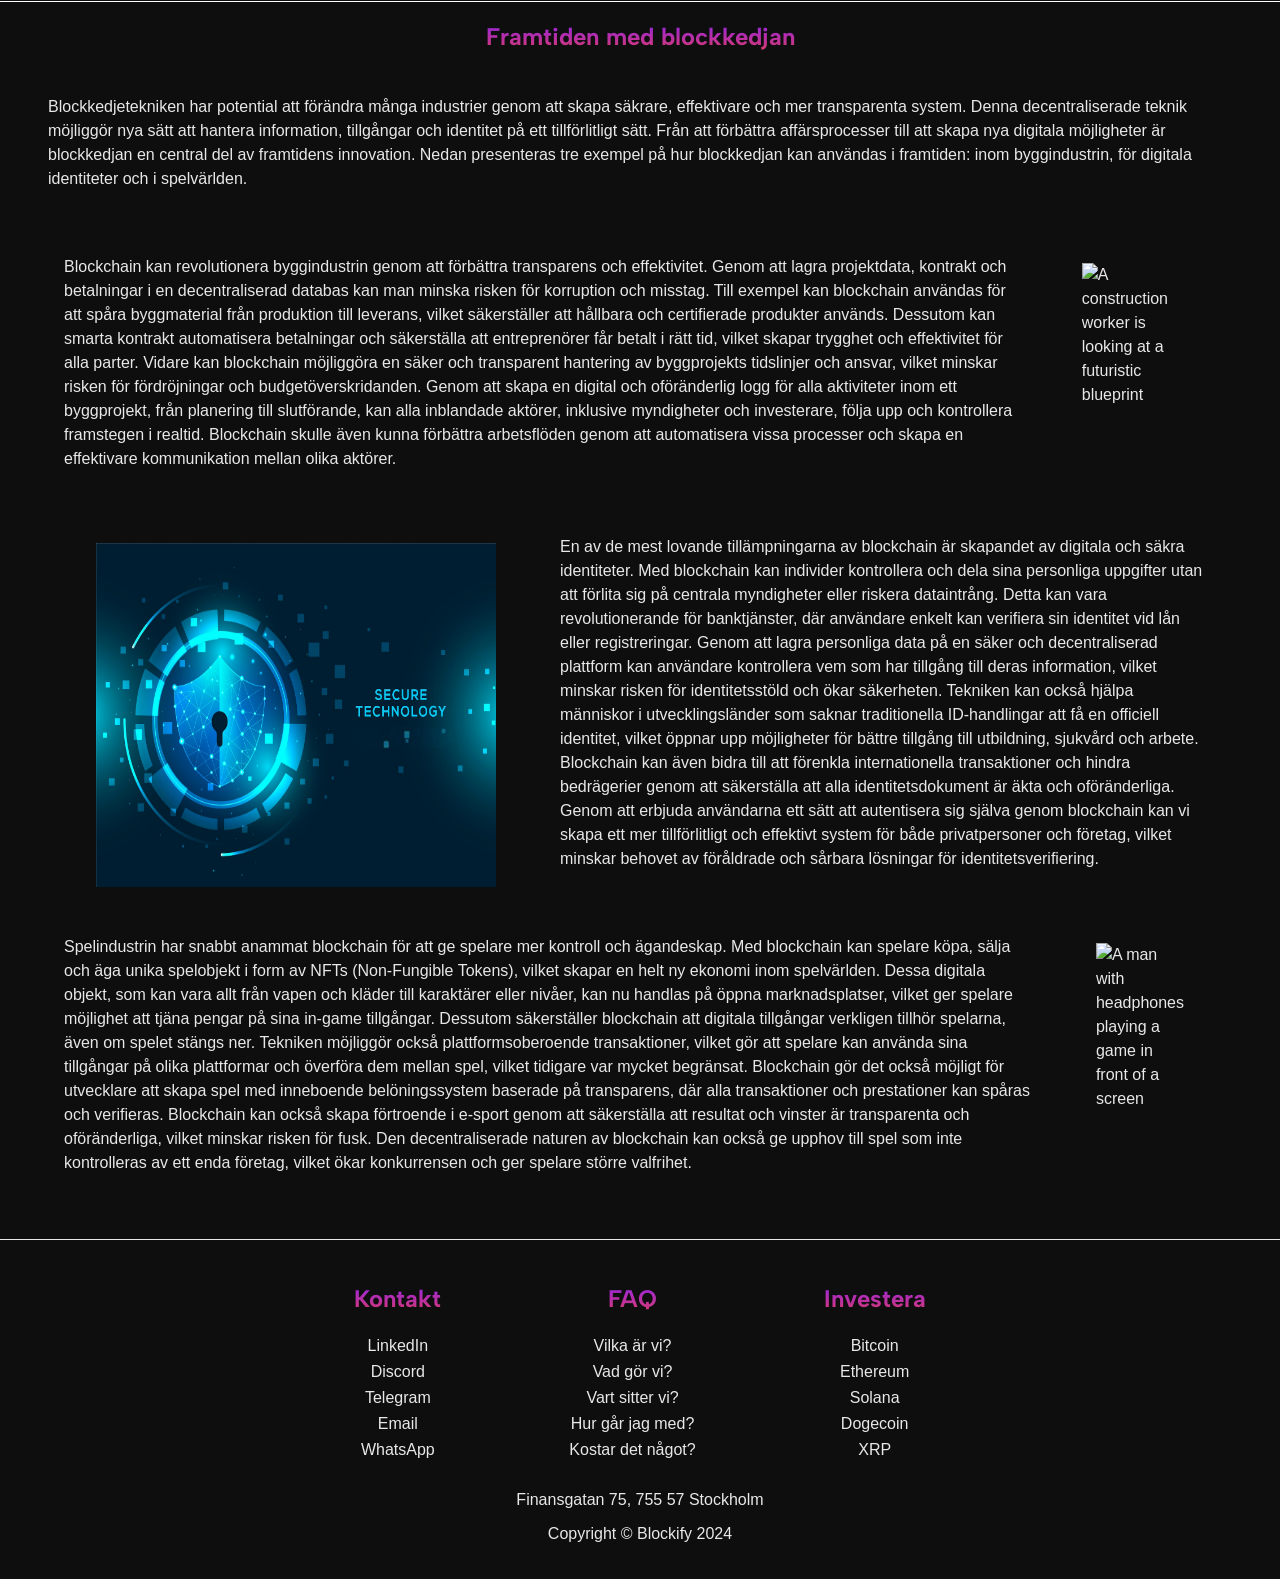
==== commit 8731603c: "[Change] images to be compromized" ====
--- a/index.html
+++ b/index.html
@@ -101,7 +101,7 @@
               transaktioner kan verifieras i realtid.
             </p>
             <img
-              src="assets/ellaimages/property.jpg"
+              src="assets/ellaimages/property.webp"
               alt="HTML tutorial"
               style="width: 550px; height: auto"
             />
@@ -109,7 +109,7 @@
 
           <div class="usage-row">
             <img
-              src="assets/ellaimages/medical.jpg"
+              src="assets/ellaimages/medical.webp"
               alt="HTML tutorial"
               style="width: 550px; height: auto"
             />
@@ -150,7 +150,7 @@
               uppfyller hållbarhetsstandarder.
             </p>
             <img
-              src="assets/ellaimages/warehouse.jpg"
+              src="assets/ellaimages/warehouse.webp"
               alt="HTML tutorial"
               style="width: 550px; height: auto"
             />
@@ -181,7 +181,10 @@
               </p>
             </div>
             <div class="image-box">
-              <img src="assets/ritaimages/foodindustry.jpg" alt="Varans blockchain" />
+              <img
+                src="assets/ritaimages/foodindustry.jpg"
+                alt="Varans blockchain"
+              />
             </div>
           </div>
           <div class="item">
@@ -203,7 +206,10 @@
               </p>
             </div>
             <div class="image-box">
-              <img src="assets/ritaimages/blockchainwallet.webp" alt="Blockchain-plånbok"/>
+              <img
+                src="assets/ritaimages/blockchainwallet.webp"
+                alt="Blockchain-plånbok"
+              />
             </div>
           </div>
           <div class="item">
@@ -224,83 +230,166 @@
               </p>
             </div>
             <div class="image-box">
-              <img src="assets/ritaimages/foretag.webp" alt="Blockchainföretag"/>
-            </div>
-          </div>
-        </div>
-      </section>
-
-<section class="future-section">
-  <h2 class="rubrik-framtid">Framtiden med blockkedjan</h2>
-  <p class="intro-framtid">Blockkedjetekniken har potential att förändra många industrier genom att skapa säkrare, effektivare och mer transparenta system. Denna decentraliserade teknik möjliggör nya sätt att hantera information, tillgångar och identitet på ett tillförlitligt sätt. Från att förbättra affärsprocesser till att skapa nya digitala möjligheter är blockkedjan en central del av framtidens innovation.
-    Nedan presenteras tre exempel på hur blockkedjan kan användas i framtiden: inom byggindustrin, för digitala identiteter och i spelvärlden.</p>
-  <article class="intro-framtid">
-    <h2 class="visually-hidden">How to use blockchain in the construction industry</h2>
-    <p class="text1"> 
-      Blockchain kan revolutionera byggindustrin genom att förbättra transparens och effektivitet. Genom att lagra projektdata, kontrakt och betalningar i en decentraliserad databas kan man minska risken för korruption och misstag. Till exempel kan blockchain användas för att spåra byggmaterial från produktion till leverans, vilket säkerställer att hållbara och certifierade produkter används. Dessutom kan smarta kontrakt automatisera betalningar och säkerställa att entreprenörer får betalt i rätt tid, vilket skapar trygghet och effektivitet för alla parter. Vidare kan blockchain möjliggöra en säker och transparent hantering av byggprojekts tidslinjer och ansvar, vilket minskar risken för fördröjningar och budgetöverskridanden. Genom att skapa en digital och oföränderlig logg för alla aktiviteter inom ett byggprojekt, från planering till slutförande, kan alla inblandade aktörer, inklusive myndigheter och investerare, följa upp och kontrollera framstegen i realtid. Blockchain skulle även kunna förbättra arbetsflöden genom att automatisera vissa processer och skapa en effektivare kommunikation mellan olika aktörer.
-    </p>
-    <img class="construction" src="assets/niklasimages/construction.webp" alt="A construction worker is looking at a futuristic blueprint" width="400" height="250">
-  </article>
-
-  <article class="intro-framtid">
-    <h2 class="visually-hidden">Secure identity with blockchain</h2>
-    <img class="security" src="assets/niklasimages/security.png" alt="A digital lock with the text secure technology" width="400" height="250" >
-    <p class="text2"> 
-      En av de mest lovande tillämpningarna av blockchain är skapandet av digitala och säkra identiteter. Med blockchain kan individer kontrollera och dela sina personliga uppgifter utan att förlita sig på centrala myndigheter eller riskera dataintrång. Detta kan vara revolutionerande för banktjänster, där användare enkelt kan verifiera sin identitet vid lån eller registreringar. Genom att lagra personliga data på en säker och decentraliserad plattform kan användare kontrollera vem som har tillgång till deras information, vilket minskar risken för identitetsstöld och ökar säkerheten. Tekniken kan också hjälpa människor i utvecklingsländer som saknar traditionella ID-handlingar att få en officiell identitet, vilket öppnar upp möjligheter för bättre tillgång till utbildning, sjukvård och arbete. Blockchain kan även bidra till att förenkla internationella transaktioner och hindra bedrägerier genom att säkerställa att alla identitetsdokument är äkta och oföränderliga. Genom att erbjuda användarna ett sätt att autentisera sig själva genom blockchain kan vi skapa ett mer tillförlitligt och effektivt system för både privatpersoner och företag, vilket minskar behovet av föråldrade och sårbara lösningar för identitetsverifiering.
-    </p>
-  </article>
-
-  <article class="intro-framtid">
-    <h2 class="visually-hidden">Gaming with blockchain technology</h2>
-    <p class="text1"> 
-      Spelindustrin har snabbt anammat blockchain för att ge spelare mer kontroll och ägandeskap. Med blockchain kan spelare köpa, sälja och äga unika spelobjekt i form av NFTs (Non-Fungible Tokens), vilket skapar en helt ny ekonomi inom spelvärlden. Dessa digitala objekt, som kan vara allt från vapen och kläder till karaktärer eller nivåer, kan nu handlas på öppna marknadsplatser, vilket ger spelare möjlighet att tjäna pengar på sina in-game tillgångar. Dessutom säkerställer blockchain att digitala tillgångar verkligen tillhör spelarna, även om spelet stängs ner. Tekniken möjliggör också plattformsoberoende transaktioner, vilket gör att spelare kan använda sina tillgångar på olika plattformar och överföra dem mellan spel, vilket tidigare var mycket begränsat. Blockchain gör det också möjligt för utvecklare att skapa spel med inneboende belöningssystem baserade på transparens, där alla transaktioner och prestationer kan spåras och verifieras. Blockchain kan också skapa förtroende i e-sport genom att säkerställa att resultat och vinster är transparenta och oföränderliga, vilket minskar risken för fusk. Den decentraliserade naturen av blockchain kan också ge upphov till spel som inte kontrolleras av ett enda företag, vilket ökar konkurrensen och ger spelare större valfrihet.
-    </p>
-    <img class="gaming" src="assets/niklasimages/gaming.webp" alt="A man with headphones playing a game in front of a screen" width="400" height="250" >
-  </article>
-    <!-- Image from: https://www.freepik.com/free-vector/gradient-style-nft-concept_14064705.htm#fromView=search&page=1&position=28&uuid=7e52c27d-6ad4-4a2b-aae3-d9a4436852f5 -->
-  </section>
-</main>
-  
-
-<footer>
-  <div class="footer-wrapper">
-  <div class="footer-list">
-    <h3>Kontakt</h3>
-    <ul class="footer-ul">
-      <li>LinkedIn</li>
-      <li>Discord</li>
-      <li>Telegram</li>
-      <li>Email</li>
-      <li>WhatsApp</li>
-    </ul>
-  </div>
-  <div class="footer-list">
-    <h3>FAQ</h3>
-    <ul class="footer-ul">
-      <li>Vilka är vi?</li>
-      <li>Vad gör vi?</li>
-      <li>Vart sitter vi?</li>
-      <li>Hur går jag med?</li>
-      <li>Kostar det något?</li>
-    </ul>
-  </div>
-  <div class="footer-list">
-    <h3>Investera</h3>
-    <ul class="footer-ul">
-      <li>Bitcoin</li>
-      <li>Ethereum</li>
-      <li>Solana</li>
-      <li>Dogecoin</li>
-      <li>XRP</li>
-    </ul>
-  </div>  </div>
-  <div class="copyright">
-    <p>Finansgatan 75, 755 57 Stockholm</p>
-    <p>Copyright &copy; Blockify 2024</p>
-  </div>
-</footer>
-<script src="script.js"></script>
-</body>
-
+              <img
+                src="assets/ritaimages/foretag.webp"
+                alt="Blockchainföretag"
+              />
+            </div>
+          </div>
+        </div>
+      </section>
+
+      <section class="future-section">
+        <h2 class="rubrik-framtid">Framtiden med blockkedjan</h2>
+        <p class="intro-framtid">
+          Blockkedjetekniken har potential att förändra många industrier genom
+          att skapa säkrare, effektivare och mer transparenta system. Denna
+          decentraliserade teknik möjliggör nya sätt att hantera information,
+          tillgångar och identitet på ett tillförlitligt sätt. Från att
+          förbättra affärsprocesser till att skapa nya digitala möjligheter är
+          blockkedjan en central del av framtidens innovation. Nedan presenteras
+          tre exempel på hur blockkedjan kan användas i framtiden: inom
+          byggindustrin, för digitala identiteter och i spelvärlden.
+        </p>
+        <article class="intro-framtid">
+          <h2 class="visually-hidden">
+            How to use blockchain in the construction industry
+          </h2>
+          <p class="text1">
+            Blockchain kan revolutionera byggindustrin genom att förbättra
+            transparens och effektivitet. Genom att lagra projektdata, kontrakt
+            och betalningar i en decentraliserad databas kan man minska risken
+            för korruption och misstag. Till exempel kan blockchain användas för
+            att spåra byggmaterial från produktion till leverans, vilket
+            säkerställer att hållbara och certifierade produkter används.
+            Dessutom kan smarta kontrakt automatisera betalningar och
+            säkerställa att entreprenörer får betalt i rätt tid, vilket skapar
+            trygghet och effektivitet för alla parter. Vidare kan blockchain
+            möjliggöra en säker och transparent hantering av byggprojekts
+            tidslinjer och ansvar, vilket minskar risken för fördröjningar och
+            budgetöverskridanden. Genom att skapa en digital och oföränderlig
+            logg för alla aktiviteter inom ett byggprojekt, från planering till
+            slutförande, kan alla inblandade aktörer, inklusive myndigheter och
+            investerare, följa upp och kontrollera framstegen i realtid.
+            Blockchain skulle även kunna förbättra arbetsflöden genom att
+            automatisera vissa processer och skapa en effektivare kommunikation
+            mellan olika aktörer.
+          </p>
+          <img
+            class="construction"
+            src="assets/niklasimages/construction.jpg"
+            alt="A construction worker is looking at a futuristic blueprint"
+            width="400"
+            height="250"
+          />
+        </article>
+
+        <article class="intro-framtid">
+          <h2 class="visually-hidden">Secure identity with blockchain</h2>
+          <img
+            class="security"
+            src="assets/niklasimages/security.png"
+            alt="A digital lock with the text secure technology"
+            width="400"
+            height="250"
+          />
+          <p class="text2">
+            En av de mest lovande tillämpningarna av blockchain är skapandet av
+            digitala och säkra identiteter. Med blockchain kan individer
+            kontrollera och dela sina personliga uppgifter utan att förlita sig
+            på centrala myndigheter eller riskera dataintrång. Detta kan vara
+            revolutionerande för banktjänster, där användare enkelt kan
+            verifiera sin identitet vid lån eller registreringar. Genom att
+            lagra personliga data på en säker och decentraliserad plattform kan
+            användare kontrollera vem som har tillgång till deras information,
+            vilket minskar risken för identitetsstöld och ökar säkerheten.
+            Tekniken kan också hjälpa människor i utvecklingsländer som saknar
+            traditionella ID-handlingar att få en officiell identitet, vilket
+            öppnar upp möjligheter för bättre tillgång till utbildning, sjukvård
+            och arbete. Blockchain kan även bidra till att förenkla
+            internationella transaktioner och hindra bedrägerier genom att
+            säkerställa att alla identitetsdokument är äkta och oföränderliga.
+            Genom att erbjuda användarna ett sätt att autentisera sig själva
+            genom blockchain kan vi skapa ett mer tillförlitligt och effektivt
+            system för både privatpersoner och företag, vilket minskar behovet
+            av föråldrade och sårbara lösningar för identitetsverifiering.
+          </p>
+        </article>
+
+        <article class="intro-framtid">
+          <h2 class="visually-hidden">Gaming with blockchain technology</h2>
+          <p class="text1">
+            Spelindustrin har snabbt anammat blockchain för att ge spelare mer
+            kontroll och ägandeskap. Med blockchain kan spelare köpa, sälja och
+            äga unika spelobjekt i form av NFTs (Non-Fungible Tokens), vilket
+            skapar en helt ny ekonomi inom spelvärlden. Dessa digitala objekt,
+            som kan vara allt från vapen och kläder till karaktärer eller
+            nivåer, kan nu handlas på öppna marknadsplatser, vilket ger spelare
+            möjlighet att tjäna pengar på sina in-game tillgångar. Dessutom
+            säkerställer blockchain att digitala tillgångar verkligen tillhör
+            spelarna, även om spelet stängs ner. Tekniken möjliggör också
+            plattformsoberoende transaktioner, vilket gör att spelare kan
+            använda sina tillgångar på olika plattformar och överföra dem mellan
+            spel, vilket tidigare var mycket begränsat. Blockchain gör det också
+            möjligt för utvecklare att skapa spel med inneboende belöningssystem
+            baserade på transparens, där alla transaktioner och prestationer kan
+            spåras och verifieras. Blockchain kan också skapa förtroende i
+            e-sport genom att säkerställa att resultat och vinster är
+            transparenta och oföränderliga, vilket minskar risken för fusk. Den
+            decentraliserade naturen av blockchain kan också ge upphov till spel
+            som inte kontrolleras av ett enda företag, vilket ökar konkurrensen
+            och ger spelare större valfrihet.
+          </p>
+          <img
+            class="gaming"
+            src="assets/niklasimages/gaming.jpg"
+            alt="A man with headphones playing a game in front of a screen"
+            width="400"
+            height="250"
+          />
+        </article>
+        <!-- Image from: https://www.freepik.com/free-vector/gradient-style-nft-concept_14064705.htm#fromView=search&page=1&position=28&uuid=7e52c27d-6ad4-4a2b-aae3-d9a4436852f5 -->
+      </section>
+    </main>
+
+    <footer>
+      <div class="footer-wrapper">
+        <div class="footer-list">
+          <h3>Kontakt</h3>
+          <ul class="footer-ul">
+            <li>LinkedIn</li>
+            <li>Discord</li>
+            <li>Telegram</li>
+            <li>Email</li>
+            <li>WhatsApp</li>
+          </ul>
+        </div>
+        <div class="footer-list">
+          <h3>FAQ</h3>
+          <ul class="footer-ul">
+            <li>Vilka är vi?</li>
+            <li>Vad gör vi?</li>
+            <li>Vart sitter vi?</li>
+            <li>Hur går jag med?</li>
+            <li>Kostar det något?</li>
+          </ul>
+        </div>
+        <div class="footer-list">
+          <h3>Investera</h3>
+          <ul class="footer-ul">
+            <li>Bitcoin</li>
+            <li>Ethereum</li>
+            <li>Solana</li>
+            <li>Dogecoin</li>
+            <li>XRP</li>
+          </ul>
+        </div>
+      </div>
+      <div class="copyright">
+        <p>Finansgatan 75, 755 57 Stockholm</p>
+        <p>Copyright &copy; Blockify 2024</p>
+      </div>
+    </footer>
+    <script src="script.js"></script>
+  </body>
 </html>
-    
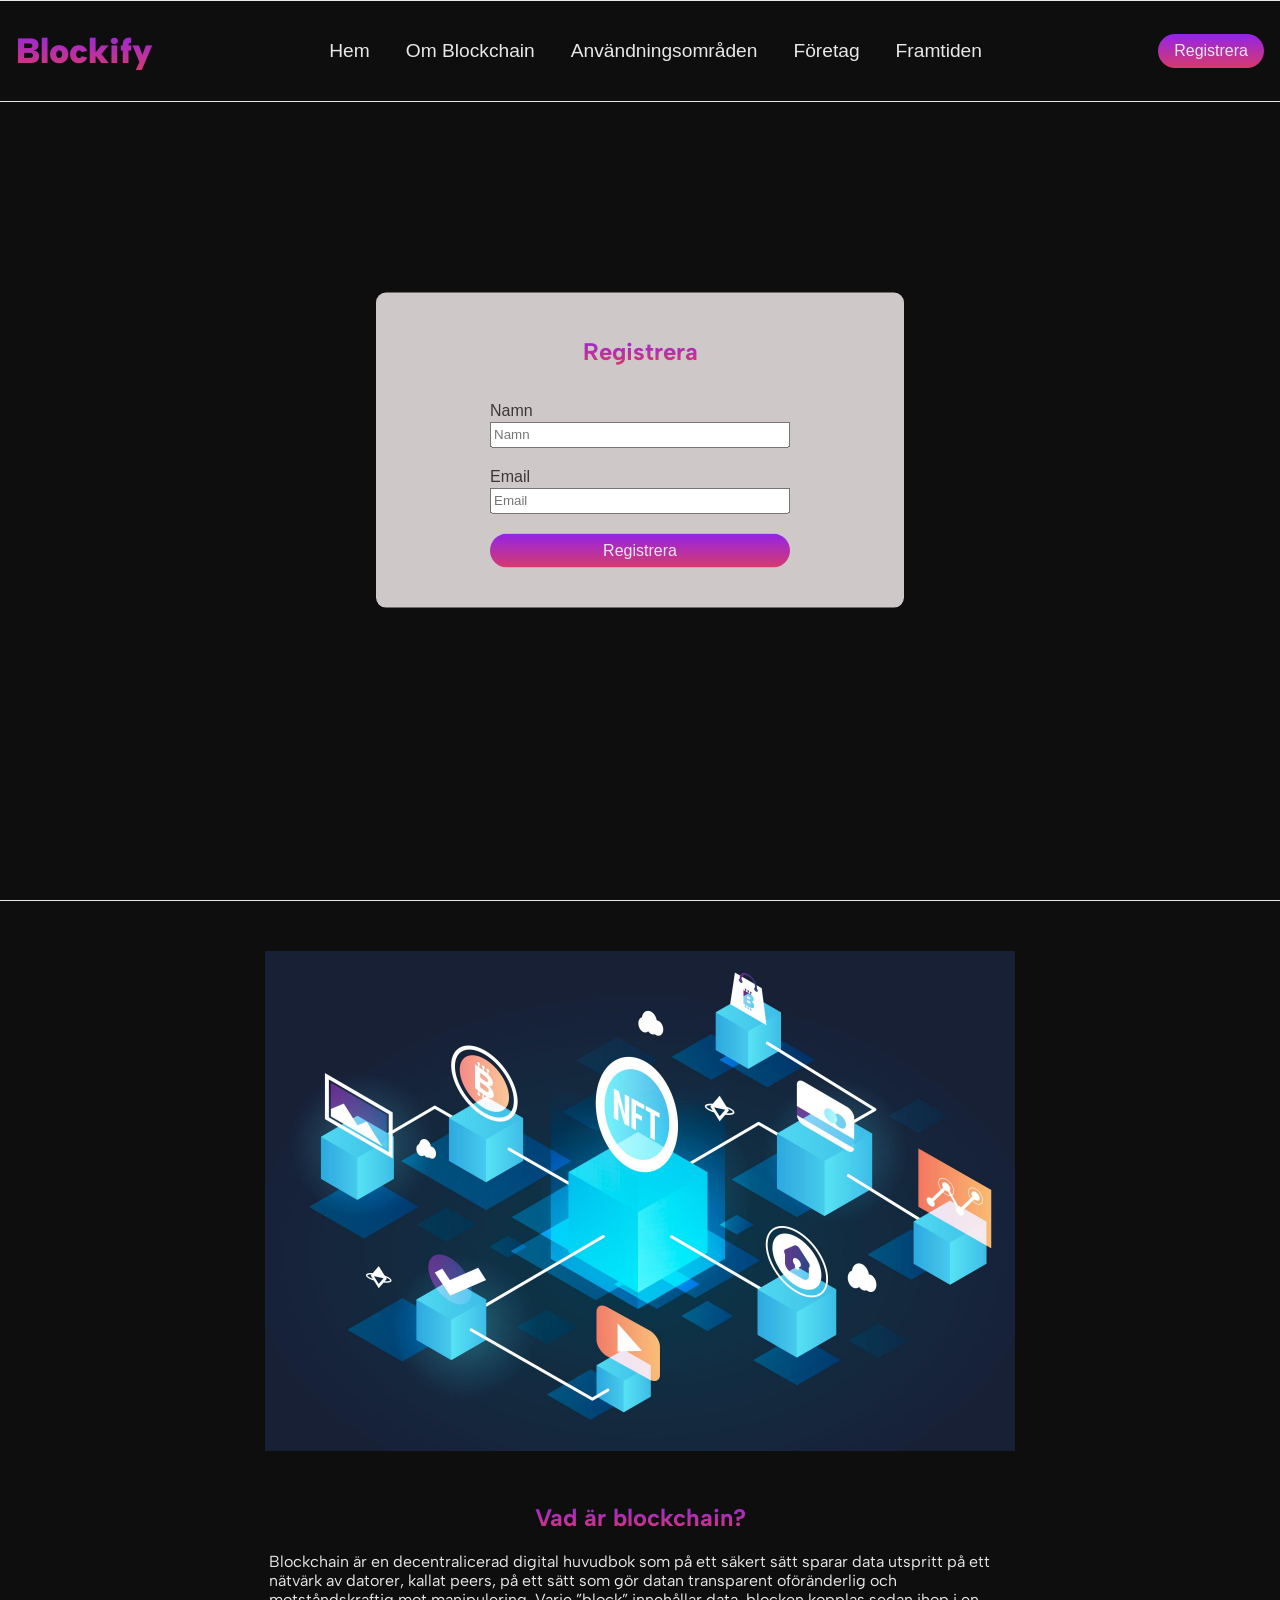
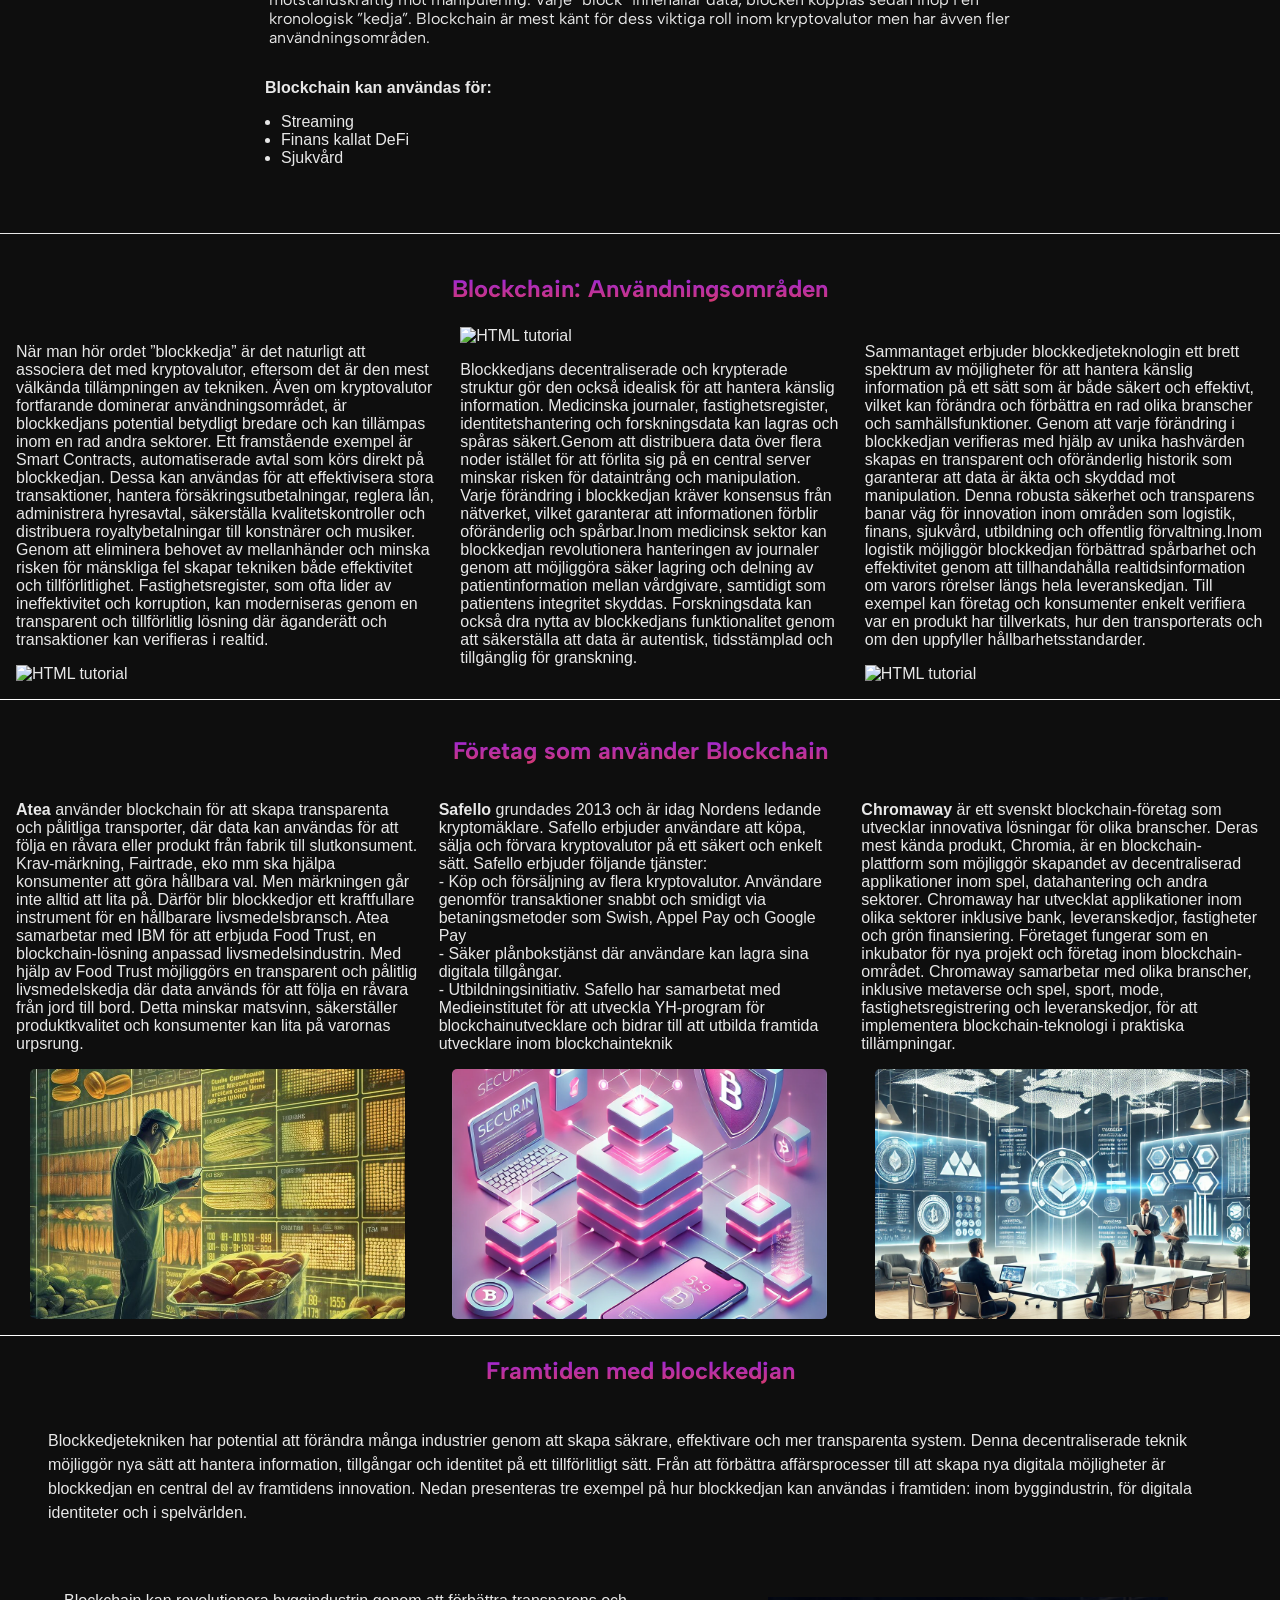
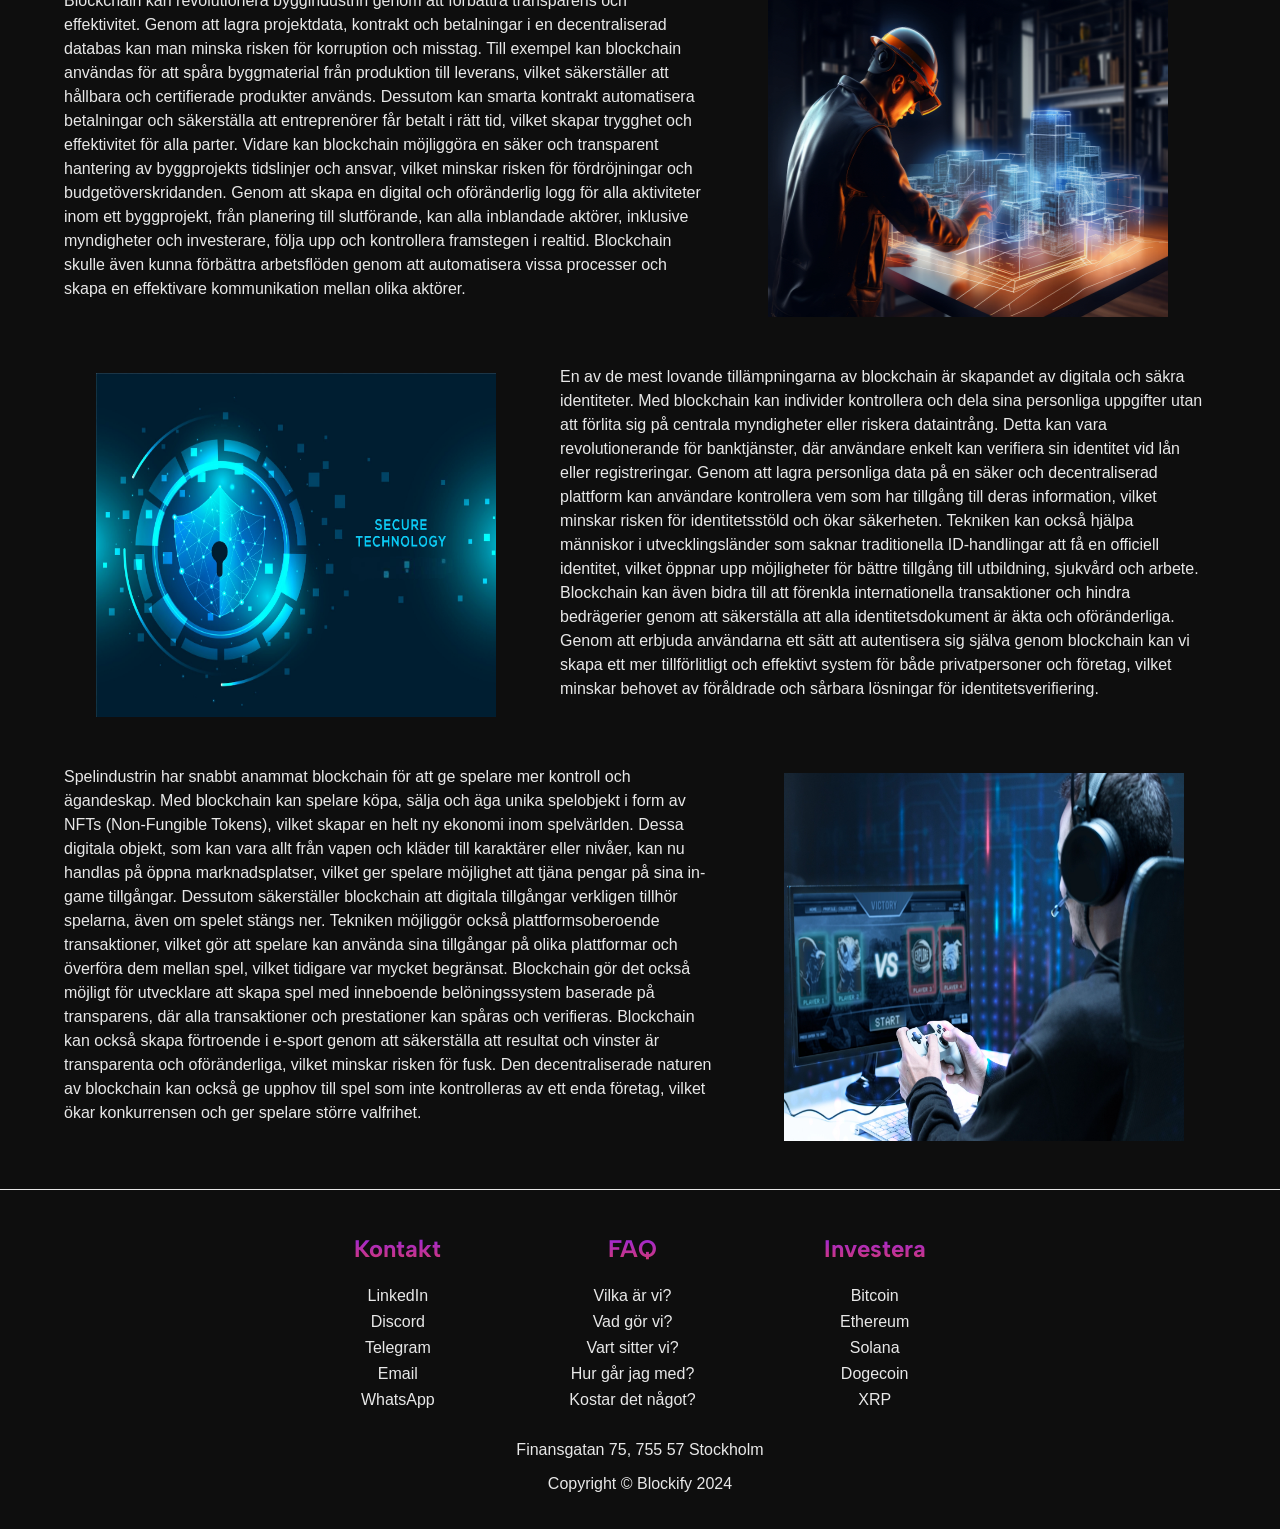
==== commit 0de209c2: "Meta tagg" ====
--- a/index.html
+++ b/index.html
@@ -8,6 +8,7 @@
       rel="stylesheet"
     />
     <meta charset="UTF-8" />
+    <meta name="viewport">
     <title>HTML 5 Boilerplate</title>
     <link rel="stylesheet" href="CSS/style.css" />
   </head>
@@ -101,7 +102,7 @@
               transaktioner kan verifieras i realtid.
             </p>
             <img
-              src="assets/ellaimages/property.webp"
+              src="assets/ellaimages/property.jpg"
               alt="HTML tutorial"
               style="width: 550px; height: auto"
             />
@@ -109,7 +110,7 @@
 
           <div class="usage-row">
             <img
-              src="assets/ellaimages/medical.webp"
+              src="assets/ellaimages/medical.jpg"
               alt="HTML tutorial"
               style="width: 550px; height: auto"
             />
@@ -150,7 +151,7 @@
               uppfyller hållbarhetsstandarder.
             </p>
             <img
-              src="assets/ellaimages/warehouse.webp"
+              src="assets/ellaimages/warehouse.jpg"
               alt="HTML tutorial"
               style="width: 550px; height: auto"
             />
@@ -181,10 +182,7 @@
               </p>
             </div>
             <div class="image-box">
-              <img
-                src="assets/ritaimages/foodindustry.jpg"
-                alt="Varans blockchain"
-              />
+              <img src="assets/ritaimages/foodindustry.jpg" alt="Varans blockchain" />
             </div>
           </div>
           <div class="item">
@@ -206,10 +204,7 @@
               </p>
             </div>
             <div class="image-box">
-              <img
-                src="assets/ritaimages/blockchainwallet.webp"
-                alt="Blockchain-plånbok"
-              />
+              <img src="assets/ritaimages/blockchainwallet.webp" alt="Blockchain-plånbok"/>
             </div>
           </div>
           <div class="item">
@@ -230,166 +225,83 @@
               </p>
             </div>
             <div class="image-box">
-              <img
-                src="assets/ritaimages/foretag.webp"
-                alt="Blockchainföretag"
-              />
+              <img src="assets/ritaimages/foretag.webp" alt="Blockchainföretag"/>
             </div>
           </div>
         </div>
       </section>
 
-      <section class="future-section">
-        <h2 class="rubrik-framtid">Framtiden med blockkedjan</h2>
-        <p class="intro-framtid">
-          Blockkedjetekniken har potential att förändra många industrier genom
-          att skapa säkrare, effektivare och mer transparenta system. Denna
-          decentraliserade teknik möjliggör nya sätt att hantera information,
-          tillgångar och identitet på ett tillförlitligt sätt. Från att
-          förbättra affärsprocesser till att skapa nya digitala möjligheter är
-          blockkedjan en central del av framtidens innovation. Nedan presenteras
-          tre exempel på hur blockkedjan kan användas i framtiden: inom
-          byggindustrin, för digitala identiteter och i spelvärlden.
-        </p>
-        <article class="intro-framtid">
-          <h2 class="visually-hidden">
-            How to use blockchain in the construction industry
-          </h2>
-          <p class="text1">
-            Blockchain kan revolutionera byggindustrin genom att förbättra
-            transparens och effektivitet. Genom att lagra projektdata, kontrakt
-            och betalningar i en decentraliserad databas kan man minska risken
-            för korruption och misstag. Till exempel kan blockchain användas för
-            att spåra byggmaterial från produktion till leverans, vilket
-            säkerställer att hållbara och certifierade produkter används.
-            Dessutom kan smarta kontrakt automatisera betalningar och
-            säkerställa att entreprenörer får betalt i rätt tid, vilket skapar
-            trygghet och effektivitet för alla parter. Vidare kan blockchain
-            möjliggöra en säker och transparent hantering av byggprojekts
-            tidslinjer och ansvar, vilket minskar risken för fördröjningar och
-            budgetöverskridanden. Genom att skapa en digital och oföränderlig
-            logg för alla aktiviteter inom ett byggprojekt, från planering till
-            slutförande, kan alla inblandade aktörer, inklusive myndigheter och
-            investerare, följa upp och kontrollera framstegen i realtid.
-            Blockchain skulle även kunna förbättra arbetsflöden genom att
-            automatisera vissa processer och skapa en effektivare kommunikation
-            mellan olika aktörer.
-          </p>
-          <img
-            class="construction"
-            src="assets/niklasimages/construction.jpg"
-            alt="A construction worker is looking at a futuristic blueprint"
-            width="400"
-            height="250"
-          />
-        </article>
-
-        <article class="intro-framtid">
-          <h2 class="visually-hidden">Secure identity with blockchain</h2>
-          <img
-            class="security"
-            src="assets/niklasimages/security.png"
-            alt="A digital lock with the text secure technology"
-            width="400"
-            height="250"
-          />
-          <p class="text2">
-            En av de mest lovande tillämpningarna av blockchain är skapandet av
-            digitala och säkra identiteter. Med blockchain kan individer
-            kontrollera och dela sina personliga uppgifter utan att förlita sig
-            på centrala myndigheter eller riskera dataintrång. Detta kan vara
-            revolutionerande för banktjänster, där användare enkelt kan
-            verifiera sin identitet vid lån eller registreringar. Genom att
-            lagra personliga data på en säker och decentraliserad plattform kan
-            användare kontrollera vem som har tillgång till deras information,
-            vilket minskar risken för identitetsstöld och ökar säkerheten.
-            Tekniken kan också hjälpa människor i utvecklingsländer som saknar
-            traditionella ID-handlingar att få en officiell identitet, vilket
-            öppnar upp möjligheter för bättre tillgång till utbildning, sjukvård
-            och arbete. Blockchain kan även bidra till att förenkla
-            internationella transaktioner och hindra bedrägerier genom att
-            säkerställa att alla identitetsdokument är äkta och oföränderliga.
-            Genom att erbjuda användarna ett sätt att autentisera sig själva
-            genom blockchain kan vi skapa ett mer tillförlitligt och effektivt
-            system för både privatpersoner och företag, vilket minskar behovet
-            av föråldrade och sårbara lösningar för identitetsverifiering.
-          </p>
-        </article>
-
-        <article class="intro-framtid">
-          <h2 class="visually-hidden">Gaming with blockchain technology</h2>
-          <p class="text1">
-            Spelindustrin har snabbt anammat blockchain för att ge spelare mer
-            kontroll och ägandeskap. Med blockchain kan spelare köpa, sälja och
-            äga unika spelobjekt i form av NFTs (Non-Fungible Tokens), vilket
-            skapar en helt ny ekonomi inom spelvärlden. Dessa digitala objekt,
-            som kan vara allt från vapen och kläder till karaktärer eller
-            nivåer, kan nu handlas på öppna marknadsplatser, vilket ger spelare
-            möjlighet att tjäna pengar på sina in-game tillgångar. Dessutom
-            säkerställer blockchain att digitala tillgångar verkligen tillhör
-            spelarna, även om spelet stängs ner. Tekniken möjliggör också
-            plattformsoberoende transaktioner, vilket gör att spelare kan
-            använda sina tillgångar på olika plattformar och överföra dem mellan
-            spel, vilket tidigare var mycket begränsat. Blockchain gör det också
-            möjligt för utvecklare att skapa spel med inneboende belöningssystem
-            baserade på transparens, där alla transaktioner och prestationer kan
-            spåras och verifieras. Blockchain kan också skapa förtroende i
-            e-sport genom att säkerställa att resultat och vinster är
-            transparenta och oföränderliga, vilket minskar risken för fusk. Den
-            decentraliserade naturen av blockchain kan också ge upphov till spel
-            som inte kontrolleras av ett enda företag, vilket ökar konkurrensen
-            och ger spelare större valfrihet.
-          </p>
-          <img
-            class="gaming"
-            src="assets/niklasimages/gaming.jpg"
-            alt="A man with headphones playing a game in front of a screen"
-            width="400"
-            height="250"
-          />
-        </article>
-        <!-- Image from: https://www.freepik.com/free-vector/gradient-style-nft-concept_14064705.htm#fromView=search&page=1&position=28&uuid=7e52c27d-6ad4-4a2b-aae3-d9a4436852f5 -->
-      </section>
-    </main>
-
-    <footer>
-      <div class="footer-wrapper">
-        <div class="footer-list">
-          <h3>Kontakt</h3>
-          <ul class="footer-ul">
-            <li>LinkedIn</li>
-            <li>Discord</li>
-            <li>Telegram</li>
-            <li>Email</li>
-            <li>WhatsApp</li>
-          </ul>
-        </div>
-        <div class="footer-list">
-          <h3>FAQ</h3>
-          <ul class="footer-ul">
-            <li>Vilka är vi?</li>
-            <li>Vad gör vi?</li>
-            <li>Vart sitter vi?</li>
-            <li>Hur går jag med?</li>
-            <li>Kostar det något?</li>
-          </ul>
-        </div>
-        <div class="footer-list">
-          <h3>Investera</h3>
-          <ul class="footer-ul">
-            <li>Bitcoin</li>
-            <li>Ethereum</li>
-            <li>Solana</li>
-            <li>Dogecoin</li>
-            <li>XRP</li>
-          </ul>
-        </div>
-      </div>
-      <div class="copyright">
-        <p>Finansgatan 75, 755 57 Stockholm</p>
-        <p>Copyright &copy; Blockify 2024</p>
-      </div>
-    </footer>
-    <script src="script.js"></script>
-  </body>
+<section class="future-section">
+  <h2 class="rubrik-framtid">Framtiden med blockkedjan</h2>
+  <p class="intro-framtid">Blockkedjetekniken har potential att förändra många industrier genom att skapa säkrare, effektivare och mer transparenta system. Denna decentraliserade teknik möjliggör nya sätt att hantera information, tillgångar och identitet på ett tillförlitligt sätt. Från att förbättra affärsprocesser till att skapa nya digitala möjligheter är blockkedjan en central del av framtidens innovation.
+    Nedan presenteras tre exempel på hur blockkedjan kan användas i framtiden: inom byggindustrin, för digitala identiteter och i spelvärlden.</p>
+  <article class="intro-framtid">
+    <h2 class="visually-hidden">How to use blockchain in the construction industry</h2>
+    <p class="text1"> 
+      Blockchain kan revolutionera byggindustrin genom att förbättra transparens och effektivitet. Genom att lagra projektdata, kontrakt och betalningar i en decentraliserad databas kan man minska risken för korruption och misstag. Till exempel kan blockchain användas för att spåra byggmaterial från produktion till leverans, vilket säkerställer att hållbara och certifierade produkter används. Dessutom kan smarta kontrakt automatisera betalningar och säkerställa att entreprenörer får betalt i rätt tid, vilket skapar trygghet och effektivitet för alla parter. Vidare kan blockchain möjliggöra en säker och transparent hantering av byggprojekts tidslinjer och ansvar, vilket minskar risken för fördröjningar och budgetöverskridanden. Genom att skapa en digital och oföränderlig logg för alla aktiviteter inom ett byggprojekt, från planering till slutförande, kan alla inblandade aktörer, inklusive myndigheter och investerare, följa upp och kontrollera framstegen i realtid. Blockchain skulle även kunna förbättra arbetsflöden genom att automatisera vissa processer och skapa en effektivare kommunikation mellan olika aktörer.
+    </p>
+    <img class="construction" src="assets/niklasimages/construction.webp" alt="A construction worker is looking at a futuristic blueprint" width="400" height="250">
+  </article>
+
+  <article class="intro-framtid">
+    <h2 class="visually-hidden">Secure identity with blockchain</h2>
+    <img class="security" src="assets/niklasimages/security.png" alt="A digital lock with the text secure technology" width="400" height="250" >
+    <p class="text2"> 
+      En av de mest lovande tillämpningarna av blockchain är skapandet av digitala och säkra identiteter. Med blockchain kan individer kontrollera och dela sina personliga uppgifter utan att förlita sig på centrala myndigheter eller riskera dataintrång. Detta kan vara revolutionerande för banktjänster, där användare enkelt kan verifiera sin identitet vid lån eller registreringar. Genom att lagra personliga data på en säker och decentraliserad plattform kan användare kontrollera vem som har tillgång till deras information, vilket minskar risken för identitetsstöld och ökar säkerheten. Tekniken kan också hjälpa människor i utvecklingsländer som saknar traditionella ID-handlingar att få en officiell identitet, vilket öppnar upp möjligheter för bättre tillgång till utbildning, sjukvård och arbete. Blockchain kan även bidra till att förenkla internationella transaktioner och hindra bedrägerier genom att säkerställa att alla identitetsdokument är äkta och oföränderliga. Genom att erbjuda användarna ett sätt att autentisera sig själva genom blockchain kan vi skapa ett mer tillförlitligt och effektivt system för både privatpersoner och företag, vilket minskar behovet av föråldrade och sårbara lösningar för identitetsverifiering.
+    </p>
+  </article>
+
+  <article class="intro-framtid">
+    <h2 class="visually-hidden">Gaming with blockchain technology</h2>
+    <p class="text1"> 
+      Spelindustrin har snabbt anammat blockchain för att ge spelare mer kontroll och ägandeskap. Med blockchain kan spelare köpa, sälja och äga unika spelobjekt i form av NFTs (Non-Fungible Tokens), vilket skapar en helt ny ekonomi inom spelvärlden. Dessa digitala objekt, som kan vara allt från vapen och kläder till karaktärer eller nivåer, kan nu handlas på öppna marknadsplatser, vilket ger spelare möjlighet att tjäna pengar på sina in-game tillgångar. Dessutom säkerställer blockchain att digitala tillgångar verkligen tillhör spelarna, även om spelet stängs ner. Tekniken möjliggör också plattformsoberoende transaktioner, vilket gör att spelare kan använda sina tillgångar på olika plattformar och överföra dem mellan spel, vilket tidigare var mycket begränsat. Blockchain gör det också möjligt för utvecklare att skapa spel med inneboende belöningssystem baserade på transparens, där alla transaktioner och prestationer kan spåras och verifieras. Blockchain kan också skapa förtroende i e-sport genom att säkerställa att resultat och vinster är transparenta och oföränderliga, vilket minskar risken för fusk. Den decentraliserade naturen av blockchain kan också ge upphov till spel som inte kontrolleras av ett enda företag, vilket ökar konkurrensen och ger spelare större valfrihet.
+    </p>
+    <img class="gaming" src="assets/niklasimages/gaming.webp" alt="A man with headphones playing a game in front of a screen" width="400" height="250" >
+  </article>
+    <!-- Image from: https://www.freepik.com/free-vector/gradient-style-nft-concept_14064705.htm#fromView=search&page=1&position=28&uuid=7e52c27d-6ad4-4a2b-aae3-d9a4436852f5 -->
+  </section>
+</main>
+  
+
+<footer>
+  <div class="footer-wrapper">
+  <div class="footer-list">
+    <h3>Kontakt</h3>
+    <ul class="footer-ul">
+      <li>LinkedIn</li>
+      <li>Discord</li>
+      <li>Telegram</li>
+      <li>Email</li>
+      <li>WhatsApp</li>
+    </ul>
+  </div>
+  <div class="footer-list">
+    <h3>FAQ</h3>
+    <ul class="footer-ul">
+      <li>Vilka är vi?</li>
+      <li>Vad gör vi?</li>
+      <li>Vart sitter vi?</li>
+      <li>Hur går jag med?</li>
+      <li>Kostar det något?</li>
+    </ul>
+  </div>
+  <div class="footer-list">
+    <h3>Investera</h3>
+    <ul class="footer-ul">
+      <li>Bitcoin</li>
+      <li>Ethereum</li>
+      <li>Solana</li>
+      <li>Dogecoin</li>
+      <li>XRP</li>
+    </ul>
+  </div>  </div>
+  <div class="copyright">
+    <p>Finansgatan 75, 755 57 Stockholm</p>
+    <p>Copyright &copy; Blockify 2024</p>
+  </div>
+</footer>
+<script src="script.js"></script>
+</body>
+
 </html>
+    
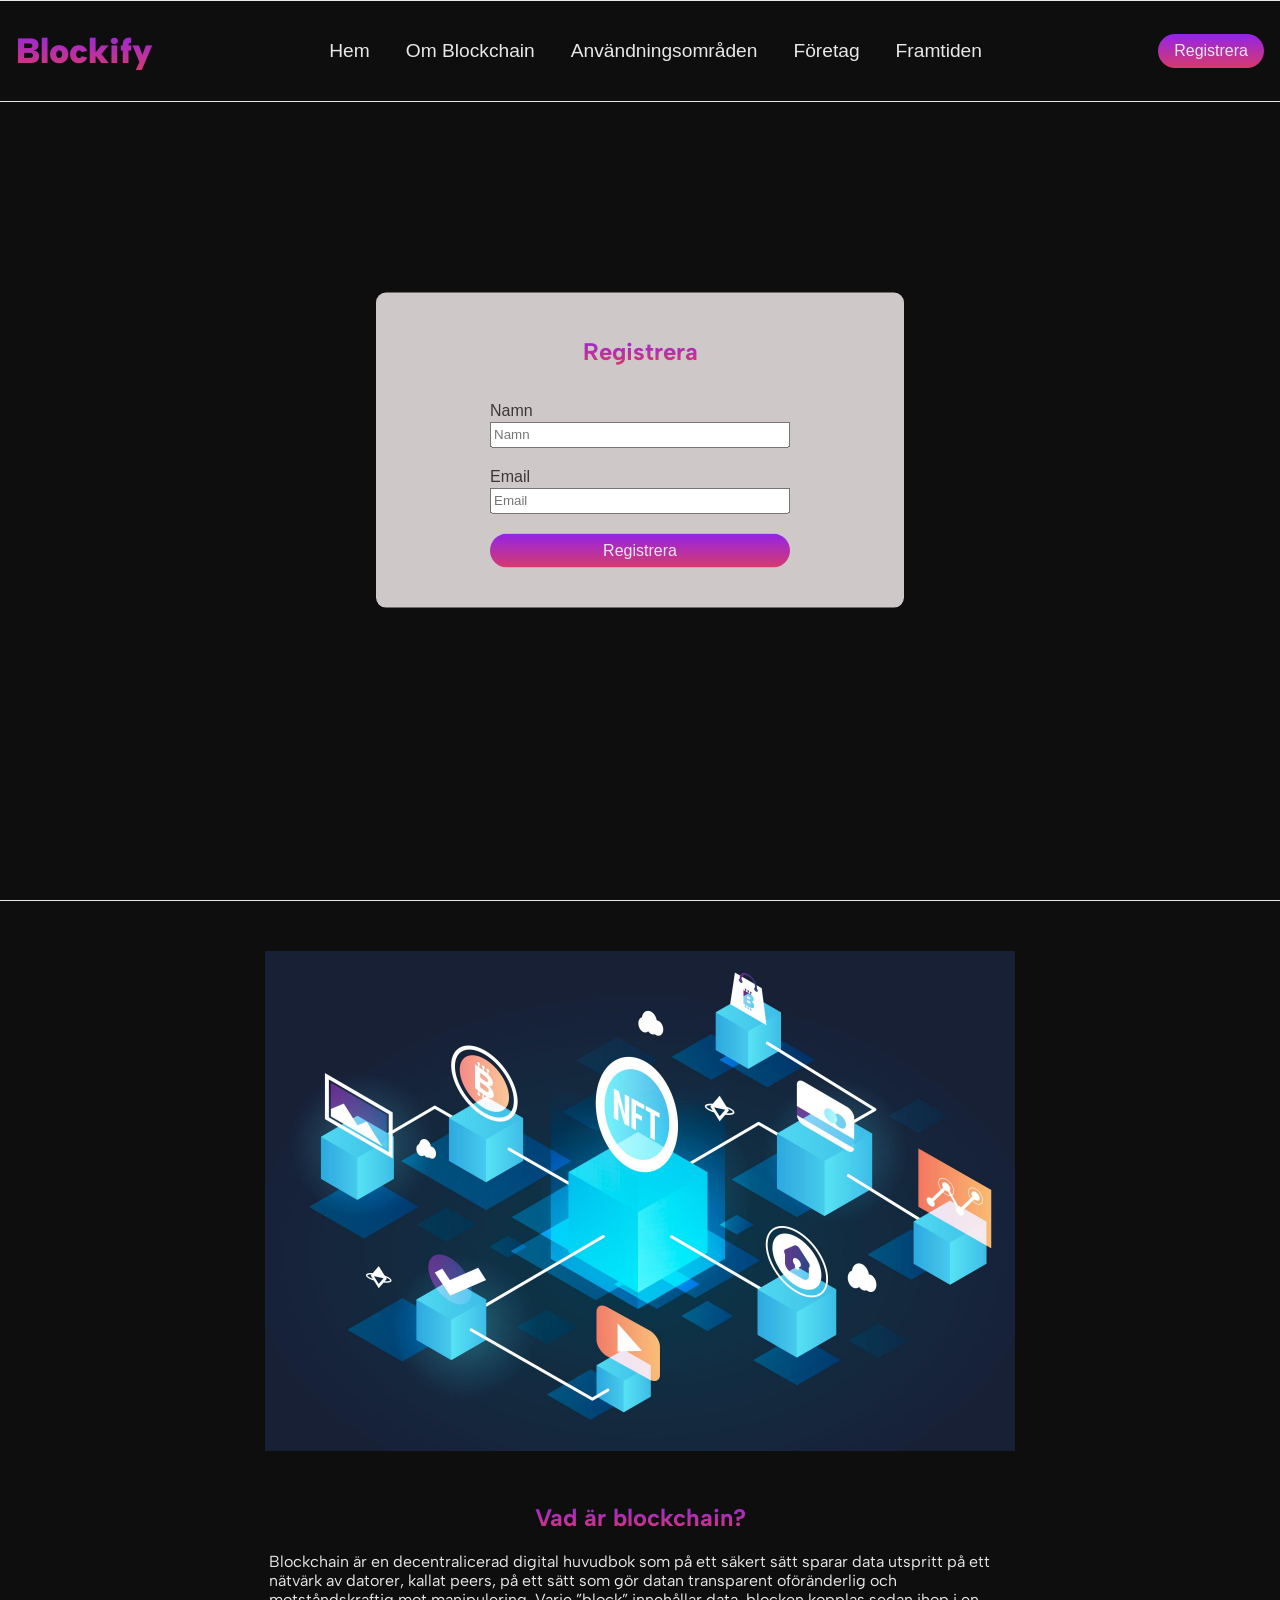
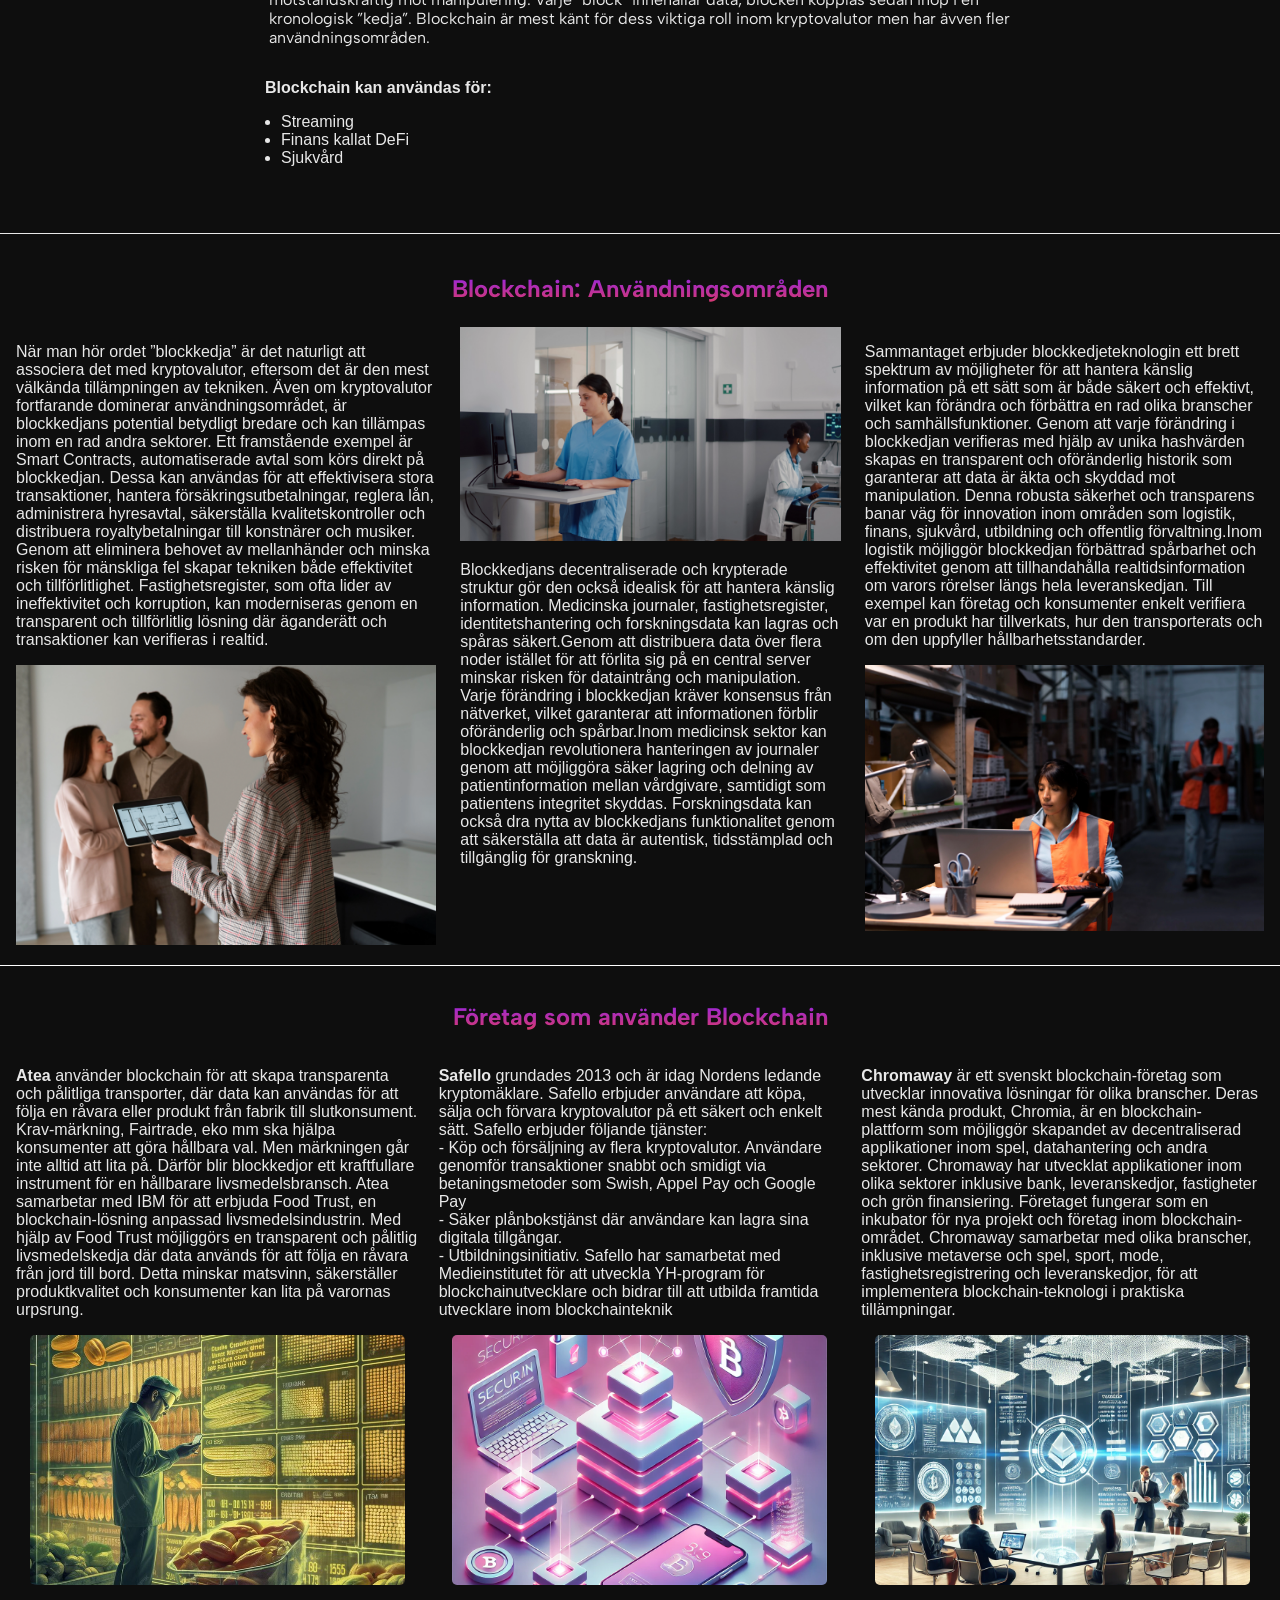
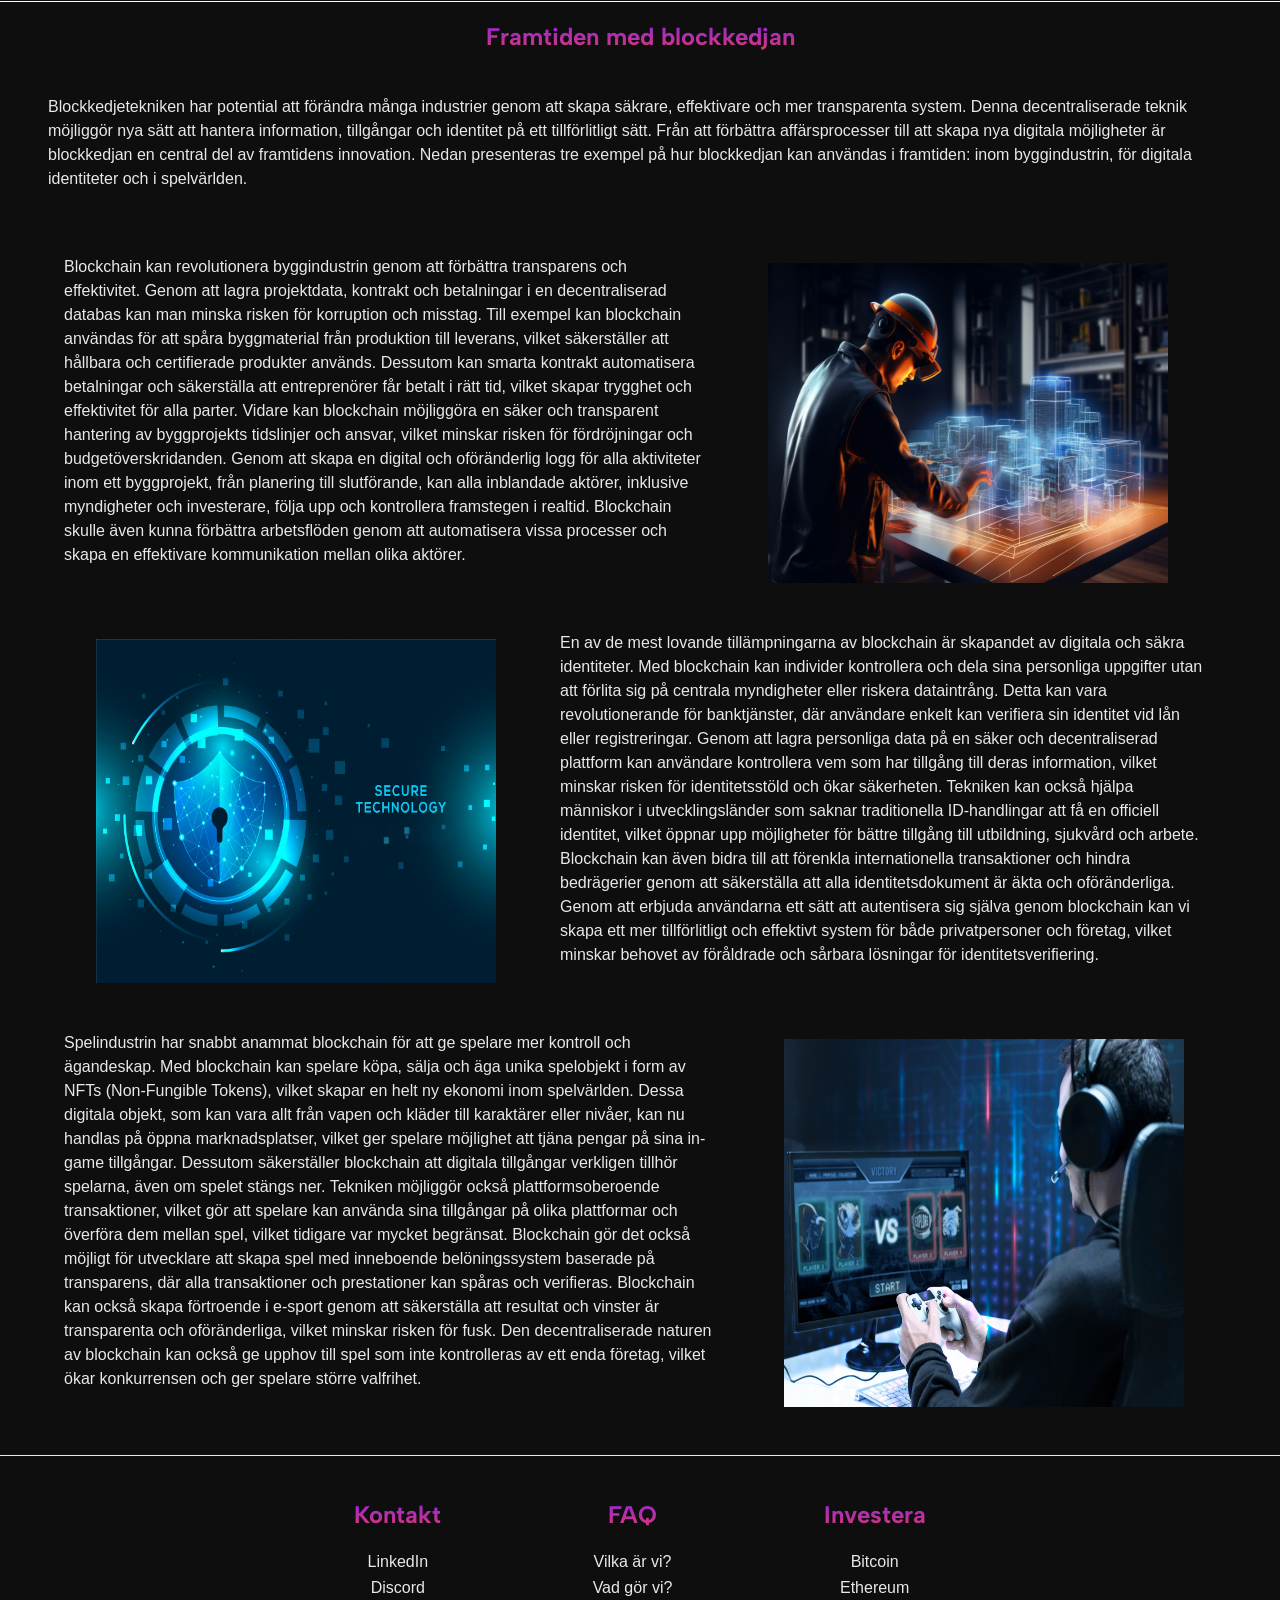
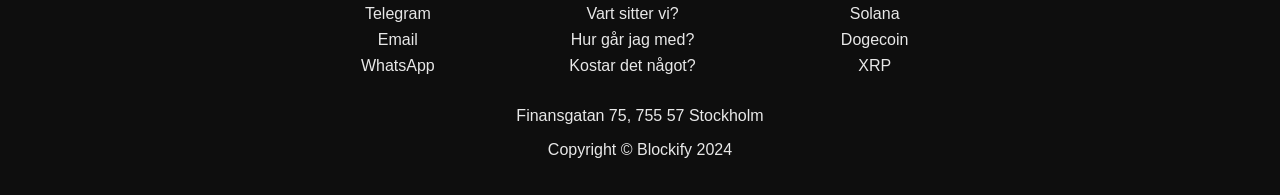
==== commit 3132ac40: "Merge branch 'main' of https://github.com/K3mp3/Grupp2-agilt-projektarbete" ====
--- a/index.html
+++ b/index.html
@@ -8,7 +8,6 @@
       rel="stylesheet"
     />
     <meta charset="UTF-8" />
-    <meta name="viewport">
     <title>HTML 5 Boilerplate</title>
     <link rel="stylesheet" href="CSS/style.css" />
   </head>
@@ -102,7 +101,7 @@
               transaktioner kan verifieras i realtid.
             </p>
             <img
-              src="assets/ellaimages/property.jpg"
+              src="assets/ellaimages/property.webp"
               alt="HTML tutorial"
               style="width: 550px; height: auto"
             />
@@ -110,7 +109,7 @@
 
           <div class="usage-row">
             <img
-              src="assets/ellaimages/medical.jpg"
+              src="assets/ellaimages/medical.webp"
               alt="HTML tutorial"
               style="width: 550px; height: auto"
             />
@@ -151,7 +150,7 @@
               uppfyller hållbarhetsstandarder.
             </p>
             <img
-              src="assets/ellaimages/warehouse.jpg"
+              src="assets/ellaimages/warehouse.webp"
               alt="HTML tutorial"
               style="width: 550px; height: auto"
             />
@@ -182,7 +181,10 @@
               </p>
             </div>
             <div class="image-box">
-              <img src="assets/ritaimages/foodindustry.jpg" alt="Varans blockchain" />
+              <img
+                src="assets/ritaimages/foodindustry.jpg"
+                alt="Varans blockchain"
+              />
             </div>
           </div>
           <div class="item">
@@ -204,7 +206,10 @@
               </p>
             </div>
             <div class="image-box">
-              <img src="assets/ritaimages/blockchainwallet.webp" alt="Blockchain-plånbok"/>
+              <img
+                src="assets/ritaimages/blockchainwallet.webp"
+                alt="Blockchain-plånbok"
+              />
             </div>
           </div>
           <div class="item">
@@ -225,83 +230,166 @@
               </p>
             </div>
             <div class="image-box">
-              <img src="assets/ritaimages/foretag.webp" alt="Blockchainföretag"/>
-            </div>
-          </div>
-        </div>
-      </section>
-
-<section class="future-section">
-  <h2 class="rubrik-framtid">Framtiden med blockkedjan</h2>
-  <p class="intro-framtid">Blockkedjetekniken har potential att förändra många industrier genom att skapa säkrare, effektivare och mer transparenta system. Denna decentraliserade teknik möjliggör nya sätt att hantera information, tillgångar och identitet på ett tillförlitligt sätt. Från att förbättra affärsprocesser till att skapa nya digitala möjligheter är blockkedjan en central del av framtidens innovation.
-    Nedan presenteras tre exempel på hur blockkedjan kan användas i framtiden: inom byggindustrin, för digitala identiteter och i spelvärlden.</p>
-  <article class="intro-framtid">
-    <h2 class="visually-hidden">How to use blockchain in the construction industry</h2>
-    <p class="text1"> 
-      Blockchain kan revolutionera byggindustrin genom att förbättra transparens och effektivitet. Genom att lagra projektdata, kontrakt och betalningar i en decentraliserad databas kan man minska risken för korruption och misstag. Till exempel kan blockchain användas för att spåra byggmaterial från produktion till leverans, vilket säkerställer att hållbara och certifierade produkter används. Dessutom kan smarta kontrakt automatisera betalningar och säkerställa att entreprenörer får betalt i rätt tid, vilket skapar trygghet och effektivitet för alla parter. Vidare kan blockchain möjliggöra en säker och transparent hantering av byggprojekts tidslinjer och ansvar, vilket minskar risken för fördröjningar och budgetöverskridanden. Genom att skapa en digital och oföränderlig logg för alla aktiviteter inom ett byggprojekt, från planering till slutförande, kan alla inblandade aktörer, inklusive myndigheter och investerare, följa upp och kontrollera framstegen i realtid. Blockchain skulle även kunna förbättra arbetsflöden genom att automatisera vissa processer och skapa en effektivare kommunikation mellan olika aktörer.
-    </p>
-    <img class="construction" src="assets/niklasimages/construction.webp" alt="A construction worker is looking at a futuristic blueprint" width="400" height="250">
-  </article>
-
-  <article class="intro-framtid">
-    <h2 class="visually-hidden">Secure identity with blockchain</h2>
-    <img class="security" src="assets/niklasimages/security.png" alt="A digital lock with the text secure technology" width="400" height="250" >
-    <p class="text2"> 
-      En av de mest lovande tillämpningarna av blockchain är skapandet av digitala och säkra identiteter. Med blockchain kan individer kontrollera och dela sina personliga uppgifter utan att förlita sig på centrala myndigheter eller riskera dataintrång. Detta kan vara revolutionerande för banktjänster, där användare enkelt kan verifiera sin identitet vid lån eller registreringar. Genom att lagra personliga data på en säker och decentraliserad plattform kan användare kontrollera vem som har tillgång till deras information, vilket minskar risken för identitetsstöld och ökar säkerheten. Tekniken kan också hjälpa människor i utvecklingsländer som saknar traditionella ID-handlingar att få en officiell identitet, vilket öppnar upp möjligheter för bättre tillgång till utbildning, sjukvård och arbete. Blockchain kan även bidra till att förenkla internationella transaktioner och hindra bedrägerier genom att säkerställa att alla identitetsdokument är äkta och oföränderliga. Genom att erbjuda användarna ett sätt att autentisera sig själva genom blockchain kan vi skapa ett mer tillförlitligt och effektivt system för både privatpersoner och företag, vilket minskar behovet av föråldrade och sårbara lösningar för identitetsverifiering.
-    </p>
-  </article>
-
-  <article class="intro-framtid">
-    <h2 class="visually-hidden">Gaming with blockchain technology</h2>
-    <p class="text1"> 
-      Spelindustrin har snabbt anammat blockchain för att ge spelare mer kontroll och ägandeskap. Med blockchain kan spelare köpa, sälja och äga unika spelobjekt i form av NFTs (Non-Fungible Tokens), vilket skapar en helt ny ekonomi inom spelvärlden. Dessa digitala objekt, som kan vara allt från vapen och kläder till karaktärer eller nivåer, kan nu handlas på öppna marknadsplatser, vilket ger spelare möjlighet att tjäna pengar på sina in-game tillgångar. Dessutom säkerställer blockchain att digitala tillgångar verkligen tillhör spelarna, även om spelet stängs ner. Tekniken möjliggör också plattformsoberoende transaktioner, vilket gör att spelare kan använda sina tillgångar på olika plattformar och överföra dem mellan spel, vilket tidigare var mycket begränsat. Blockchain gör det också möjligt för utvecklare att skapa spel med inneboende belöningssystem baserade på transparens, där alla transaktioner och prestationer kan spåras och verifieras. Blockchain kan också skapa förtroende i e-sport genom att säkerställa att resultat och vinster är transparenta och oföränderliga, vilket minskar risken för fusk. Den decentraliserade naturen av blockchain kan också ge upphov till spel som inte kontrolleras av ett enda företag, vilket ökar konkurrensen och ger spelare större valfrihet.
-    </p>
-    <img class="gaming" src="assets/niklasimages/gaming.webp" alt="A man with headphones playing a game in front of a screen" width="400" height="250" >
-  </article>
-    <!-- Image from: https://www.freepik.com/free-vector/gradient-style-nft-concept_14064705.htm#fromView=search&page=1&position=28&uuid=7e52c27d-6ad4-4a2b-aae3-d9a4436852f5 -->
-  </section>
-</main>
-  
-
-<footer>
-  <div class="footer-wrapper">
-  <div class="footer-list">
-    <h3>Kontakt</h3>
-    <ul class="footer-ul">
-      <li>LinkedIn</li>
-      <li>Discord</li>
-      <li>Telegram</li>
-      <li>Email</li>
-      <li>WhatsApp</li>
-    </ul>
-  </div>
-  <div class="footer-list">
-    <h3>FAQ</h3>
-    <ul class="footer-ul">
-      <li>Vilka är vi?</li>
-      <li>Vad gör vi?</li>
-      <li>Vart sitter vi?</li>
-      <li>Hur går jag med?</li>
-      <li>Kostar det något?</li>
-    </ul>
-  </div>
-  <div class="footer-list">
-    <h3>Investera</h3>
-    <ul class="footer-ul">
-      <li>Bitcoin</li>
-      <li>Ethereum</li>
-      <li>Solana</li>
-      <li>Dogecoin</li>
-      <li>XRP</li>
-    </ul>
-  </div>  </div>
-  <div class="copyright">
-    <p>Finansgatan 75, 755 57 Stockholm</p>
-    <p>Copyright &copy; Blockify 2024</p>
-  </div>
-</footer>
-<script src="script.js"></script>
-</body>
-
+              <img
+                src="assets/ritaimages/foretag.webp"
+                alt="Blockchainföretag"
+              />
+            </div>
+          </div>
+        </div>
+      </section>
+
+      <section class="future-section">
+        <h2 class="rubrik-framtid">Framtiden med blockkedjan</h2>
+        <p class="intro-framtid">
+          Blockkedjetekniken har potential att förändra många industrier genom
+          att skapa säkrare, effektivare och mer transparenta system. Denna
+          decentraliserade teknik möjliggör nya sätt att hantera information,
+          tillgångar och identitet på ett tillförlitligt sätt. Från att
+          förbättra affärsprocesser till att skapa nya digitala möjligheter är
+          blockkedjan en central del av framtidens innovation. Nedan presenteras
+          tre exempel på hur blockkedjan kan användas i framtiden: inom
+          byggindustrin, för digitala identiteter och i spelvärlden.
+        </p>
+        <article class="intro-framtid">
+          <h2 class="visually-hidden">
+            How to use blockchain in the construction industry
+          </h2>
+          <p class="text1">
+            Blockchain kan revolutionera byggindustrin genom att förbättra
+            transparens och effektivitet. Genom att lagra projektdata, kontrakt
+            och betalningar i en decentraliserad databas kan man minska risken
+            för korruption och misstag. Till exempel kan blockchain användas för
+            att spåra byggmaterial från produktion till leverans, vilket
+            säkerställer att hållbara och certifierade produkter används.
+            Dessutom kan smarta kontrakt automatisera betalningar och
+            säkerställa att entreprenörer får betalt i rätt tid, vilket skapar
+            trygghet och effektivitet för alla parter. Vidare kan blockchain
+            möjliggöra en säker och transparent hantering av byggprojekts
+            tidslinjer och ansvar, vilket minskar risken för fördröjningar och
+            budgetöverskridanden. Genom att skapa en digital och oföränderlig
+            logg för alla aktiviteter inom ett byggprojekt, från planering till
+            slutförande, kan alla inblandade aktörer, inklusive myndigheter och
+            investerare, följa upp och kontrollera framstegen i realtid.
+            Blockchain skulle även kunna förbättra arbetsflöden genom att
+            automatisera vissa processer och skapa en effektivare kommunikation
+            mellan olika aktörer.
+          </p>
+          <img
+            class="construction"
+            src="assets/niklasimages/construction.webp"
+            alt="A construction worker is looking at a futuristic blueprint"
+            width="400"
+            height="250"
+          />
+        </article>
+
+        <article class="intro-framtid">
+          <h2 class="visually-hidden">Secure identity with blockchain</h2>
+          <img
+            class="security"
+            src="assets/niklasimages/security.png"
+            alt="A digital lock with the text secure technology"
+            width="400"
+            height="250"
+          />
+          <p class="text2">
+            En av de mest lovande tillämpningarna av blockchain är skapandet av
+            digitala och säkra identiteter. Med blockchain kan individer
+            kontrollera och dela sina personliga uppgifter utan att förlita sig
+            på centrala myndigheter eller riskera dataintrång. Detta kan vara
+            revolutionerande för banktjänster, där användare enkelt kan
+            verifiera sin identitet vid lån eller registreringar. Genom att
+            lagra personliga data på en säker och decentraliserad plattform kan
+            användare kontrollera vem som har tillgång till deras information,
+            vilket minskar risken för identitetsstöld och ökar säkerheten.
+            Tekniken kan också hjälpa människor i utvecklingsländer som saknar
+            traditionella ID-handlingar att få en officiell identitet, vilket
+            öppnar upp möjligheter för bättre tillgång till utbildning, sjukvård
+            och arbete. Blockchain kan även bidra till att förenkla
+            internationella transaktioner och hindra bedrägerier genom att
+            säkerställa att alla identitetsdokument är äkta och oföränderliga.
+            Genom att erbjuda användarna ett sätt att autentisera sig själva
+            genom blockchain kan vi skapa ett mer tillförlitligt och effektivt
+            system för både privatpersoner och företag, vilket minskar behovet
+            av föråldrade och sårbara lösningar för identitetsverifiering.
+          </p>
+        </article>
+
+        <article class="intro-framtid">
+          <h2 class="visually-hidden">Gaming with blockchain technology</h2>
+          <p class="text1">
+            Spelindustrin har snabbt anammat blockchain för att ge spelare mer
+            kontroll och ägandeskap. Med blockchain kan spelare köpa, sälja och
+            äga unika spelobjekt i form av NFTs (Non-Fungible Tokens), vilket
+            skapar en helt ny ekonomi inom spelvärlden. Dessa digitala objekt,
+            som kan vara allt från vapen och kläder till karaktärer eller
+            nivåer, kan nu handlas på öppna marknadsplatser, vilket ger spelare
+            möjlighet att tjäna pengar på sina in-game tillgångar. Dessutom
+            säkerställer blockchain att digitala tillgångar verkligen tillhör
+            spelarna, även om spelet stängs ner. Tekniken möjliggör också
+            plattformsoberoende transaktioner, vilket gör att spelare kan
+            använda sina tillgångar på olika plattformar och överföra dem mellan
+            spel, vilket tidigare var mycket begränsat. Blockchain gör det också
+            möjligt för utvecklare att skapa spel med inneboende belöningssystem
+            baserade på transparens, där alla transaktioner och prestationer kan
+            spåras och verifieras. Blockchain kan också skapa förtroende i
+            e-sport genom att säkerställa att resultat och vinster är
+            transparenta och oföränderliga, vilket minskar risken för fusk. Den
+            decentraliserade naturen av blockchain kan också ge upphov till spel
+            som inte kontrolleras av ett enda företag, vilket ökar konkurrensen
+            och ger spelare större valfrihet.
+          </p>
+          <img
+            class="gaming"
+            src="assets/niklasimages/gaming.webp"
+            alt="A man with headphones playing a game in front of a screen"
+            width="400"
+            height="250"
+          />
+        </article>
+        <!-- Image from: https://www.freepik.com/free-vector/gradient-style-nft-concept_14064705.htm#fromView=search&page=1&position=28&uuid=7e52c27d-6ad4-4a2b-aae3-d9a4436852f5 -->
+      </section>
+    </main>
+
+    <footer>
+      <div class="footer-wrapper">
+        <div class="footer-list">
+          <h3>Kontakt</h3>
+          <ul class="footer-ul">
+            <li>LinkedIn</li>
+            <li>Discord</li>
+            <li>Telegram</li>
+            <li>Email</li>
+            <li>WhatsApp</li>
+          </ul>
+        </div>
+        <div class="footer-list">
+          <h3>FAQ</h3>
+          <ul class="footer-ul">
+            <li>Vilka är vi?</li>
+            <li>Vad gör vi?</li>
+            <li>Vart sitter vi?</li>
+            <li>Hur går jag med?</li>
+            <li>Kostar det något?</li>
+          </ul>
+        </div>
+        <div class="footer-list">
+          <h3>Investera</h3>
+          <ul class="footer-ul">
+            <li>Bitcoin</li>
+            <li>Ethereum</li>
+            <li>Solana</li>
+            <li>Dogecoin</li>
+            <li>XRP</li>
+          </ul>
+        </div>
+      </div>
+      <div class="copyright">
+        <p>Finansgatan 75, 755 57 Stockholm</p>
+        <p>Copyright &copy; Blockify 2024</p>
+      </div>
+    </footer>
+    <script src="script.js"></script>
+  </body>
 </html>
-    
